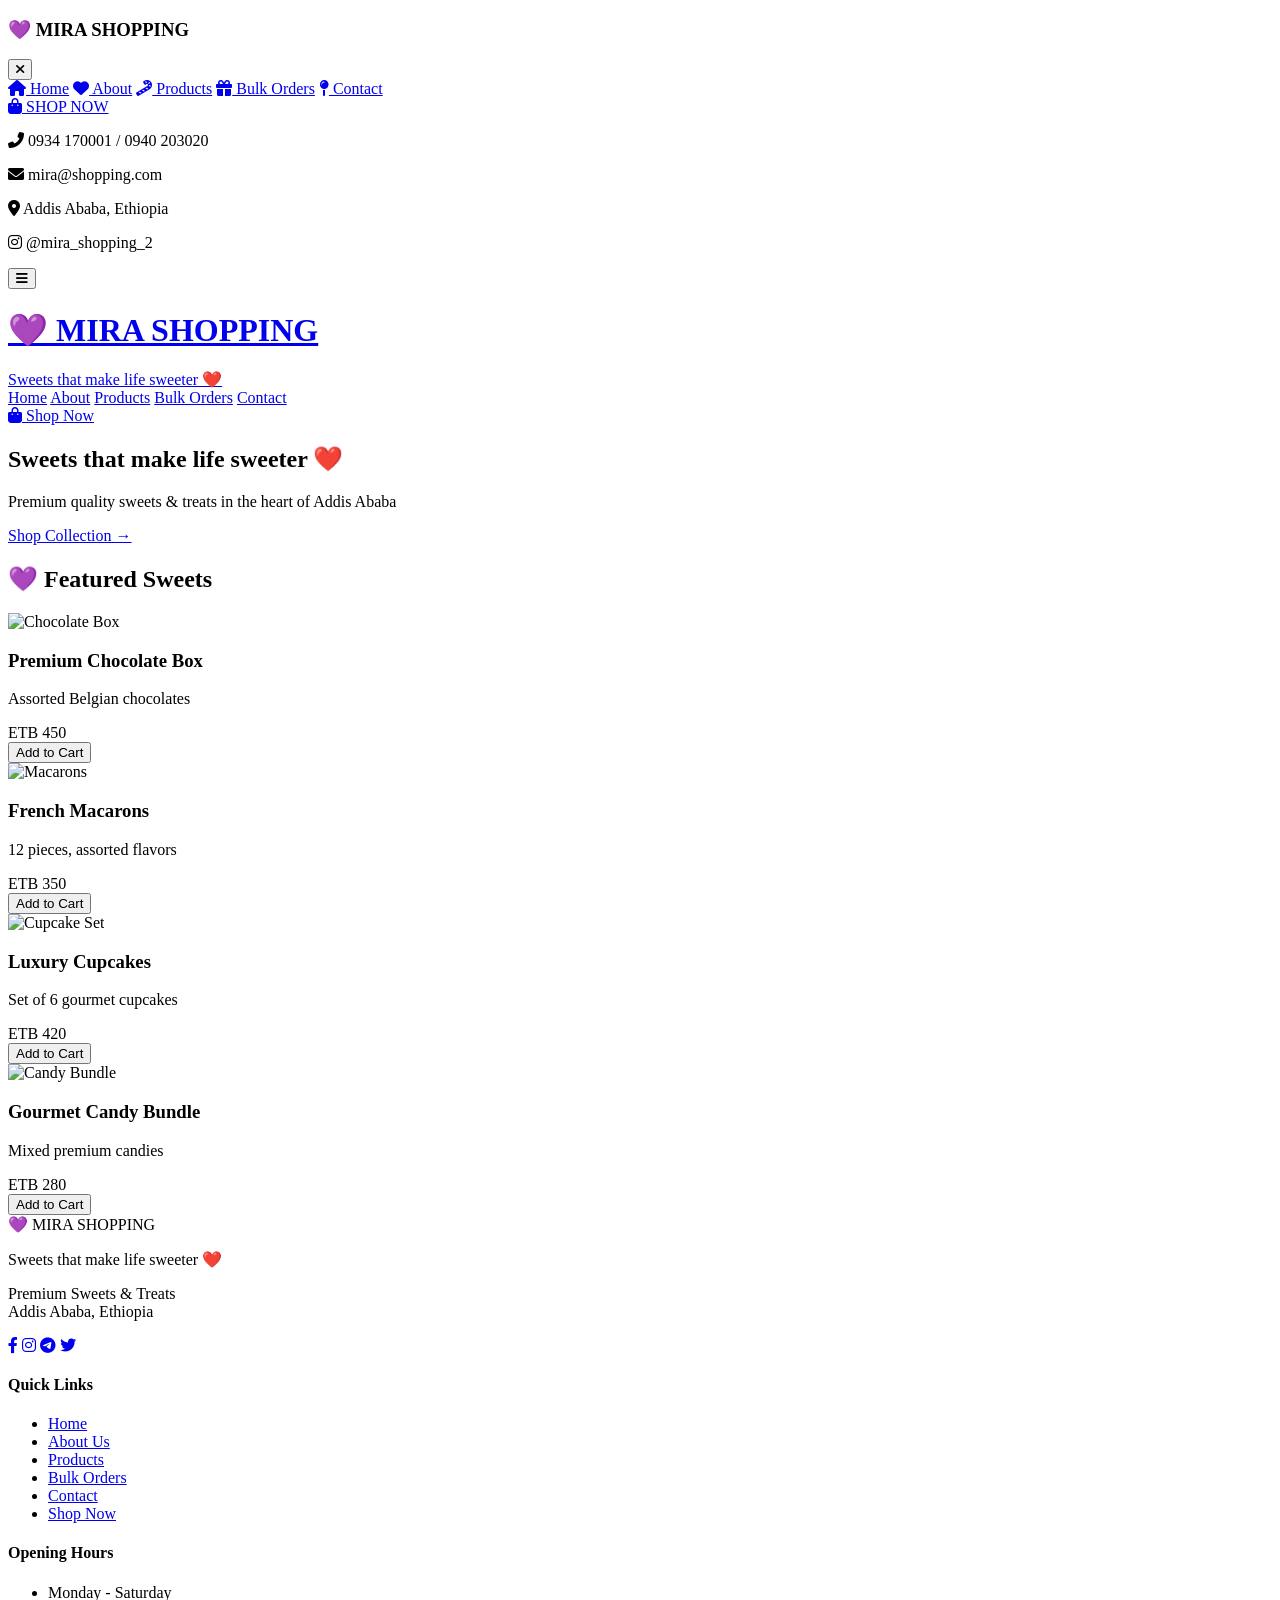
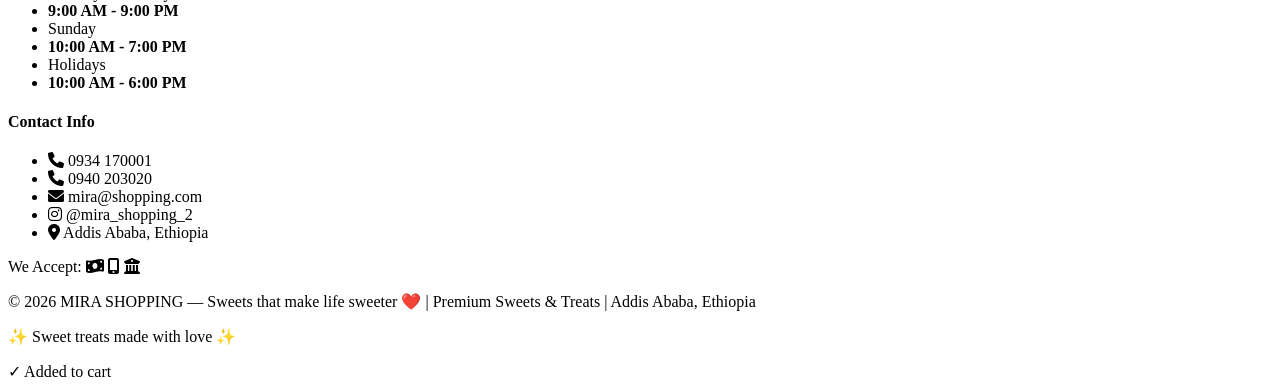
==== index.html @ 2a2ebc88 "Create index.html" ====
<!DOCTYPE html>
<html lang="en">
<head>
    <meta charset="UTF-8">
    <meta name="viewport" content="width=device-width, initial-scale=1.0, viewport-fit=cover">
    <meta name="description" content="MIRA SHOPPING - Sweets that make life sweeter. Premium sweets & shopping in Addis Ababa, Ethiopia">
    <meta name="theme-color" content="#0A0A0A">
    <title>MIRA SHOPPING | Sweets that make life sweeter</title>
    <link href="https://fonts.googleapis.com/css2?family=Inter:wght@300;400;500;600;700&family=Playfair+Display:wght@400;500;600;700&display=swap" rel="stylesheet">
    <link rel="stylesheet" href="https://cdnjs.cloudflare.com/ajax/libs/font-awesome/6.0.0-beta3/css/all.min.css">
    <link rel="stylesheet" href="css/style.css">
</head>
<body>

<div class="mobile-sidebar" id="mobileSidebar">
    <div class="sidebar-header">
        <h3>💜 MIRA SHOPPING</h3>
        <button class="close-sidebar" id="closeSidebarBtn"><i class="fas fa-times"></i></button>
    </div>
    <div class="sidebar-nav">
        <a href="index.html" class="active"><i class="fas fa-home"></i> Home</a>
        <a href="about.html"><i class="fas fa-heart"></i> About</a>
        <a href="menu.html"><i class="fas fa-candy-cane"></i> Products</a>
        <a href="catering.html"><i class="fas fa-gift"></i> Bulk Orders</a>
        <a href="contact.html"><i class="fas fa-map-pin"></i> Contact</a>
    </div>
    <a href="order.html" class="sidebar-order-btn"><i class="fas fa-shopping-bag"></i> SHOP NOW</a>
    <div class="sidebar-footer">
        <p><i class="fas fa-phone-alt"></i> 0934 170001 / 0940 203020</p>
        <p><i class="fas fa-envelope"></i> mira@shopping.com</p>
        <p><i class="fas fa-location-dot"></i> Addis Ababa, Ethiopia</p>
        <p><i class="fab fa-instagram"></i> @mira_shopping_2</p>
    </div>
</div>
<div class="sidebar-overlay" id="sidebarOverlay"></div>

<header class="main-header">
    <div class="container">
        <button class="mobile-menu-btn" id="mobileMenuBtn"><i class="fas fa-bars"></i></button>
        <div class="logo">
            <a href="index.html">
                <h1>💜 MIRA SHOPPING</h1>
                <span>Sweets that make life sweeter ❤️</span>
            </a>
        </div>
        <nav class="desktop-nav">
            <a href="index.html" class="active">Home</a>
            <a href="about.html">About</a>
            <a href="menu.html">Products</a>
            <a href="catering.html">Bulk Orders</a>
            <a href="contact.html">Contact</a>
        </nav>
        <a href="order.html" class="btn-order"><i class="fas fa-shopping-bag"></i> Shop Now</a>
    </div>
</header>

<main>
    <section class="hero">
        <div class="hero-bg" style="background-image: url('https://images.unsplash.com/photo-1551024506-0bccd828d307?w=1920&h=800&fit=crop');"></div>
        <div class="hero-overlay-dark"></div>
        <div class="container hero-content">
            <h1>Sweets that make <span class="highlight">life sweeter</span> <span class="heart">❤️</span></h1>
            <p>Premium quality sweets & treats in the heart of Addis Ababa</p>
            <a href="menu.html" class="hero-btn">Shop Collection →</a>
        </div>
    </section>

    <section class="container">
        <h2 class="section-title">💜 Featured Sweets</h2>
        <div class="cards-grid">
            <div class="product-card">
                <img src="https://images.unsplash.com/photo-1587314156026-5df6b3fa0a5b?w=400&h=300&fit=crop" class="card-image" alt="Chocolate Box">
                <div class="card-content">
                    <h3>Premium Chocolate Box</h3>
                    <p>Assorted Belgian chocolates</p>
                    <div class="price">ETB 450</div>
                    <button class="add-to-cart" data-item="Premium Chocolate Box - 450 ETB">Add to Cart</button>
                </div>
            </div>
            <div class="product-card">
                <img src="https://images.unsplash.com/photo-1551024506-0bccd828d307?w=400&h=300&fit=crop" class="card-image" alt="Macarons">
                <div class="card-content">
                    <h3>French Macarons</h3>
                    <p>12 pieces, assorted flavors</p>
                    <div class="price">ETB 350</div>
                    <button class="add-to-cart" data-item="French Macarons - 350 ETB">Add to Cart</button>
                </div>
            </div>
            <div class="product-card">
                <img src="https://images.unsplash.com/photo-1578985545062-69928b1d9582?w=400&h=300&fit=crop" class="card-image" alt="Cupcake Set">
                <div class="card-content">
                    <h3>Luxury Cupcakes</h3>
                    <p>Set of 6 gourmet cupcakes</p>
                    <div class="price">ETB 420</div>
                    <button class="add-to-cart" data-item="Luxury Cupcakes - 420 ETB">Add to Cart</button>
                </div>
            </div>
            <div class="product-card">
                <img src="https://images.unsplash.com/photo-1587314156026-5df6b3fa0a5b?w=400&h=300&fit=crop" class="card-image" alt="Candy Bundle">
                <div class="card-content">
                    <h3>Gourmet Candy Bundle</h3>
                    <p>Mixed premium candies</p>
                    <div class="price">ETB 280</div>
                    <button class="add-to-cart" data-item="Gourmet Candy Bundle - 280 ETB">Add to Cart</button>
                </div>
            </div>
        </div>
    </section>
</main>

<footer class="main-footer">
    <div class="container">
        <div class="footer-grid">
            <div class="footer-col">
                <div class="footer-logo">💜 MIRA SHOPPING</div>
                <p class="tagline">Sweets that make life sweeter ❤️</p>
                <p>Premium Sweets & Treats<br>Addis Ababa, Ethiopia</p>
                <div class="social-links">
                    <a href="#"><i class="fab fa-facebook-f"></i></a>
                    <a href="#"><i class="fab fa-instagram"></i></a>
                    <a href="#"><i class="fab fa-telegram-plane"></i></a>
                    <a href="#"><i class="fab fa-twitter"></i></a>
                </div>
            </div>
            <div class="footer-col">
                <h4>Quick Links</h4>
                <ul>
                    <li><a href="index.html">Home</a></li>
                    <li><a href="about.html">About Us</a></li>
                    <li><a href="menu.html">Products</a></li>
                    <li><a href="catering.html">Bulk Orders</a></li>
                    <li><a href="contact.html">Contact</a></li>
                    <li><a href="order.html">Shop Now</a></li>
                </ul>
            </div>
            <div class="footer-col">
                <h4>Opening Hours</h4>
                <ul class="hours">
                    <li>Monday - Saturday</li>
                    <li><strong>9:00 AM - 9:00 PM</strong></li>
                    <li>Sunday</li>
                    <li><strong>10:00 AM - 7:00 PM</strong></li>
                    <li>Holidays</li>
                    <li><strong>10:00 AM - 6:00 PM</strong></li>
                </ul>
            </div>
            <div class="footer-col">
                <h4>Contact Info</h4>
                <ul class="contact-info">
                    <li><i class="fas fa-phone"></i> 0934 170001</li>
                    <li><i class="fas fa-phone"></i> 0940 203020</li>
                    <li><i class="fas fa-envelope"></i> mira@shopping.com</li>
                    <li><i class="fab fa-instagram"></i> @mira_shopping_2</li>
                    <li><i class="fas fa-map-marker-alt"></i> Addis Ababa, Ethiopia</li>
                </ul>
                <div class="payment-badge">
                    <span>We Accept:</span>
                    <i class="fas fa-money-bill-wave"></i>
                    <i class="fas fa-mobile-alt"></i>
                    <i class="fas fa-university"></i>
                </div>
            </div>
        </div>
        <div class="footer-bottom">
            <p>&copy; 2026 MIRA SHOPPING — Sweets that make life sweeter ❤️ | Premium Sweets & Treats | Addis Ababa, Ethiopia</p>
            <p class="footer-heart">✨ Sweet treats made with love ✨</p>
        </div>
    </div>
</footer>

<div id="toastMsg" class="toast-msg">✓ Added to cart</div>
<script src="js/main.js"></script>
</body>
</html>
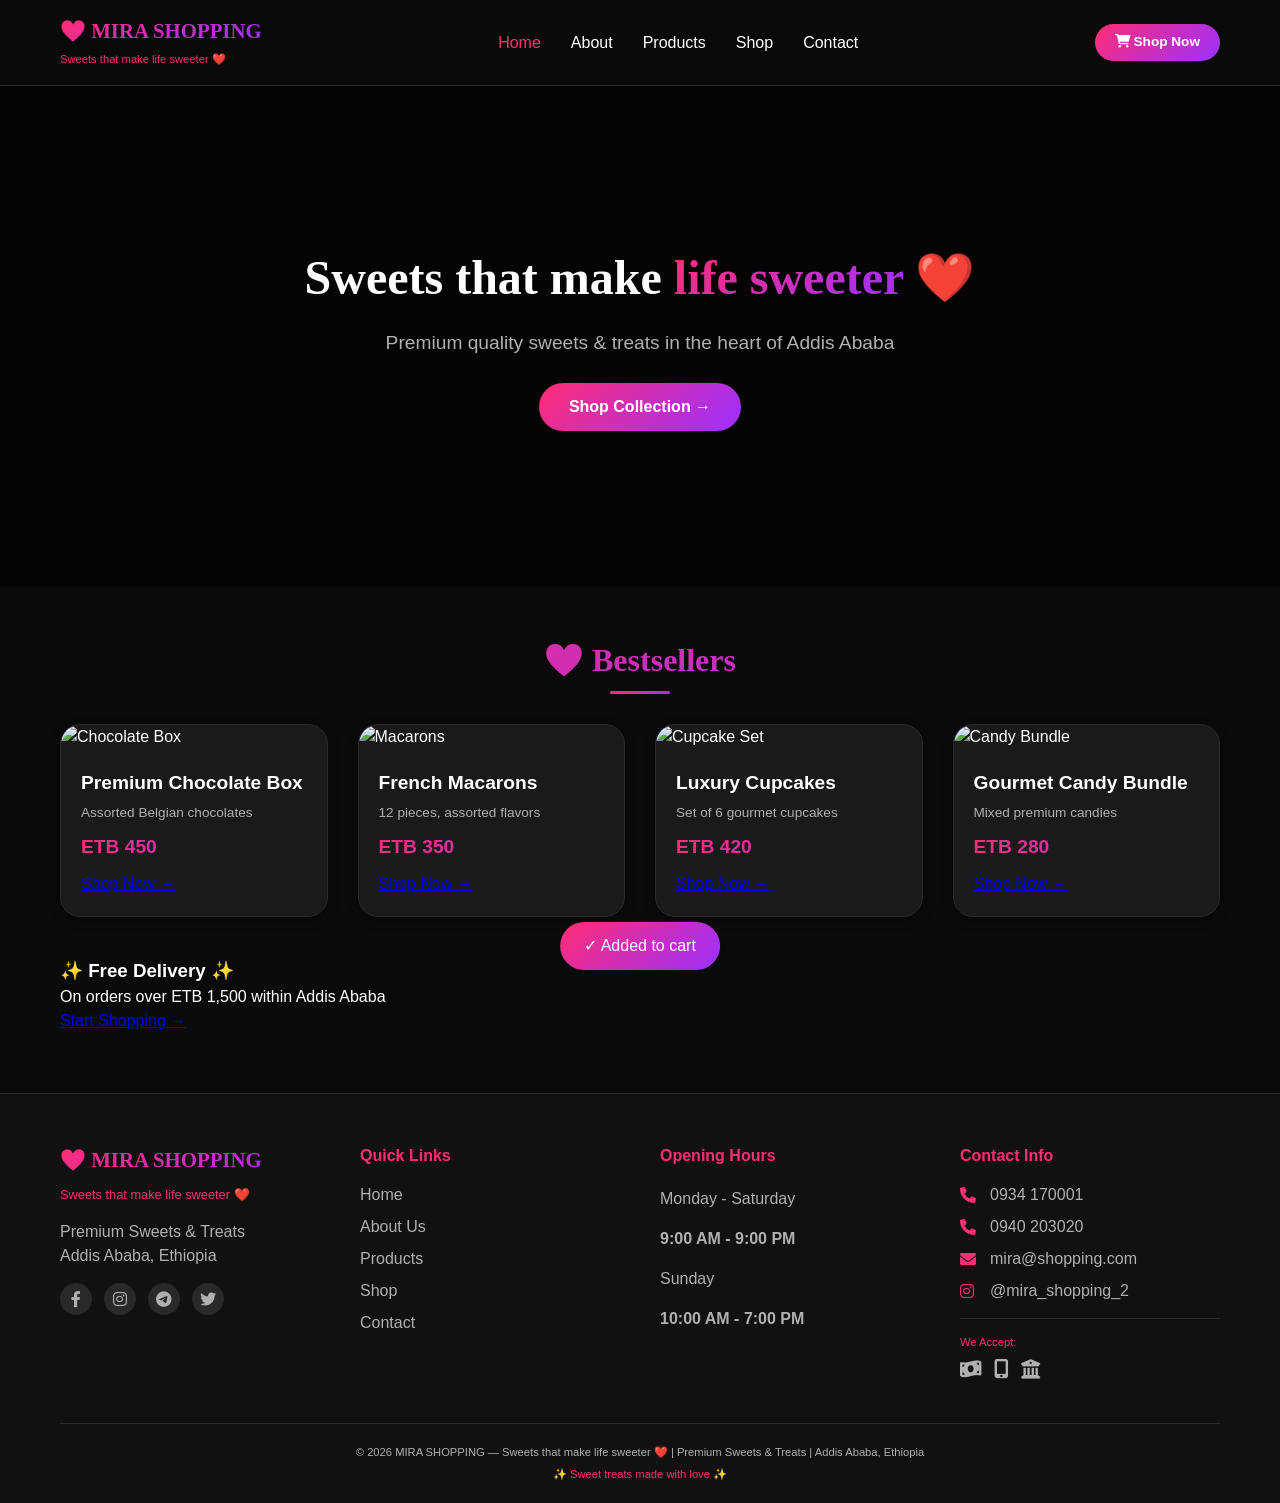
==== commit 68493254: "Update index.html" ====
--- a/index.html
+++ b/index.html
@@ -3,7 +3,7 @@
 <head>
     <meta charset="UTF-8">
     <meta name="viewport" content="width=device-width, initial-scale=1.0, viewport-fit=cover">
-    <meta name="description" content="MIRA SHOPPING - Sweets that make life sweeter. Premium sweets & shopping in Addis Ababa, Ethiopia">
+    <meta name="description" content="MIRA SHOPPING - Sweets that make life sweeter. Premium sweets & treats in Addis Ababa, Ethiopia">
     <meta name="theme-color" content="#0A0A0A">
     <title>MIRA SHOPPING | Sweets that make life sweeter</title>
     <link href="https://fonts.googleapis.com/css2?family=Inter:wght@300;400;500;600;700&family=Playfair+Display:wght@400;500;600;700&display=swap" rel="stylesheet">
@@ -12,6 +12,7 @@
 </head>
 <body>
 
+<!-- Mobile Sidebar -->
 <div class="mobile-sidebar" id="mobileSidebar">
     <div class="sidebar-header">
         <h3>💜 MIRA SHOPPING</h3>
@@ -20,11 +21,11 @@
     <div class="sidebar-nav">
         <a href="index.html" class="active"><i class="fas fa-home"></i> Home</a>
         <a href="about.html"><i class="fas fa-heart"></i> About</a>
-        <a href="menu.html"><i class="fas fa-candy-cane"></i> Products</a>
-        <a href="catering.html"><i class="fas fa-gift"></i> Bulk Orders</a>
+        <a href="products.html"><i class="fas fa-candy-cane"></i> Products</a>
+        <a href="shop.html"><i class="fas fa-shopping-bag"></i> Shop</a>
         <a href="contact.html"><i class="fas fa-map-pin"></i> Contact</a>
     </div>
-    <a href="order.html" class="sidebar-order-btn"><i class="fas fa-shopping-bag"></i> SHOP NOW</a>
+    <a href="shop.html" class="sidebar-order-btn"><i class="fas fa-shopping-cart"></i> SHOP NOW</a>
     <div class="sidebar-footer">
         <p><i class="fas fa-phone-alt"></i> 0934 170001 / 0940 203020</p>
         <p><i class="fas fa-envelope"></i> mira@shopping.com</p>
@@ -34,6 +35,7 @@
 </div>
 <div class="sidebar-overlay" id="sidebarOverlay"></div>
 
+<!-- Header -->
 <header class="main-header">
     <div class="container">
         <button class="mobile-menu-btn" id="mobileMenuBtn"><i class="fas fa-bars"></i></button>
@@ -46,27 +48,29 @@
         <nav class="desktop-nav">
             <a href="index.html" class="active">Home</a>
             <a href="about.html">About</a>
-            <a href="menu.html">Products</a>
-            <a href="catering.html">Bulk Orders</a>
+            <a href="products.html">Products</a>
+            <a href="shop.html">Shop</a>
             <a href="contact.html">Contact</a>
         </nav>
-        <a href="order.html" class="btn-order"><i class="fas fa-shopping-bag"></i> Shop Now</a>
+        <a href="shop.html" class="btn-order"><i class="fas fa-shopping-cart"></i> Shop Now</a>
     </div>
 </header>
 
 <main>
+    <!-- Hero Section -->
     <section class="hero">
         <div class="hero-bg" style="background-image: url('https://images.unsplash.com/photo-1551024506-0bccd828d307?w=1920&h=800&fit=crop');"></div>
         <div class="hero-overlay-dark"></div>
         <div class="container hero-content">
             <h1>Sweets that make <span class="highlight">life sweeter</span> <span class="heart">❤️</span></h1>
             <p>Premium quality sweets & treats in the heart of Addis Ababa</p>
-            <a href="menu.html" class="hero-btn">Shop Collection →</a>
+            <a href="products.html" class="hero-btn">Shop Collection →</a>
         </div>
     </section>
 
+    <!-- Featured Products -->
     <section class="container">
-        <h2 class="section-title">💜 Featured Sweets</h2>
+        <h2 class="section-title">💜 Bestsellers</h2>
         <div class="cards-grid">
             <div class="product-card">
                 <img src="https://images.unsplash.com/photo-1587314156026-5df6b3fa0a5b?w=400&h=300&fit=crop" class="card-image" alt="Chocolate Box">
@@ -74,7 +78,7 @@
                     <h3>Premium Chocolate Box</h3>
                     <p>Assorted Belgian chocolates</p>
                     <div class="price">ETB 450</div>
-                    <button class="add-to-cart" data-item="Premium Chocolate Box - 450 ETB">Add to Cart</button>
+                    <a href="shop.html" class="shop-now-btn">Shop Now →</a>
                 </div>
             </div>
             <div class="product-card">
@@ -83,7 +87,7 @@
                     <h3>French Macarons</h3>
                     <p>12 pieces, assorted flavors</p>
                     <div class="price">ETB 350</div>
-                    <button class="add-to-cart" data-item="French Macarons - 350 ETB">Add to Cart</button>
+                    <a href="shop.html" class="shop-now-btn">Shop Now →</a>
                 </div>
             </div>
             <div class="product-card">
@@ -92,22 +96,34 @@
                     <h3>Luxury Cupcakes</h3>
                     <p>Set of 6 gourmet cupcakes</p>
                     <div class="price">ETB 420</div>
-                    <button class="add-to-cart" data-item="Luxury Cupcakes - 420 ETB">Add to Cart</button>
+                    <a href="shop.html" class="shop-now-btn">Shop Now →</a>
                 </div>
             </div>
             <div class="product-card">
-                <img src="https://images.unsplash.com/photo-1587314156026-5df6b3fa0a5b?w=400&h=300&fit=crop" class="card-image" alt="Candy Bundle">
+                <img src="https://images.unsplash.com/photo-1581798459219-318e76aecc7b?w=400&h=300&fit=crop" class="card-image" alt="Candy Bundle">
                 <div class="card-content">
                     <h3>Gourmet Candy Bundle</h3>
                     <p>Mixed premium candies</p>
                     <div class="price">ETB 280</div>
-                    <button class="add-to-cart" data-item="Gourmet Candy Bundle - 280 ETB">Add to Cart</button>
+                    <a href="shop.html" class="shop-now-btn">Shop Now →</a>
                 </div>
+            </div>
+        </div>
+    </section>
+
+    <!-- Promo Banner -->
+    <section class="promo-banner">
+        <div class="container">
+            <div class="promo-content">
+                <h3>✨ Free Delivery ✨</h3>
+                <p>On orders over ETB 1,500 within Addis Ababa</p>
+                <a href="shop.html" class="promo-btn">Start Shopping →</a>
             </div>
         </div>
     </section>
 </main>
 
+<!-- Footer -->
 <footer class="main-footer">
     <div class="container">
         <div class="footer-grid">
@@ -127,10 +143,9 @@
                 <ul>
                     <li><a href="index.html">Home</a></li>
                     <li><a href="about.html">About Us</a></li>
-                    <li><a href="menu.html">Products</a></li>
-                    <li><a href="catering.html">Bulk Orders</a></li>
+                    <li><a href="products.html">Products</a></li>
+                    <li><a href="shop.html">Shop</a></li>
                     <li><a href="contact.html">Contact</a></li>
-                    <li><a href="order.html">Shop Now</a></li>
                 </ul>
             </div>
             <div class="footer-col">
@@ -140,8 +155,6 @@
                     <li><strong>9:00 AM - 9:00 PM</strong></li>
                     <li>Sunday</li>
                     <li><strong>10:00 AM - 7:00 PM</strong></li>
-                    <li>Holidays</li>
-                    <li><strong>10:00 AM - 6:00 PM</strong></li>
                 </ul>
             </div>
             <div class="footer-col">
@@ -151,7 +164,6 @@
                     <li><i class="fas fa-phone"></i> 0940 203020</li>
                     <li><i class="fas fa-envelope"></i> mira@shopping.com</li>
                     <li><i class="fab fa-instagram"></i> @mira_shopping_2</li>
-                    <li><i class="fas fa-map-marker-alt"></i> Addis Ababa, Ethiopia</li>
                 </ul>
                 <div class="payment-badge">
                     <span>We Accept:</span>
--- a/css/style.css
+++ b/css/style.css
@@ -0,0 +1,1080 @@
+/* ============================================
+   MIRA SHOPPING - SWEETS THAT MAKE LIFE SWEETER
+   Black Background | Pink & Purple Mix Theme
+   ============================================ */
+
+:root {
+    --bg-black: #0A0A0A;
+    --bg-dark: #111111;
+    --bg-card: #1A1A1A;
+    --pink-primary: #FF2D75;
+    --pink-light: #FF6B9D;
+    --purple-primary: #9B30FF;
+    --purple-light: #C154FF;
+    --gradient-pink-purple: linear-gradient(135deg, #FF2D75, #9B30FF);
+    --gradient-purple-pink: linear-gradient(135deg, #9B30FF, #FF2D75);
+    --white: #FFFFFF;
+    --text-muted: #B0B0B0;
+    --border-color: #2A2A2A;
+    --shadow: 0 4px 12px rgba(0,0,0,0.3);
+    --shadow-hover: 0 8px 25px rgba(155,48,255,0.2);
+    --transition: all 0.3s ease;
+}
+
+* {
+    margin: 0;
+    padding: 0;
+    box-sizing: border-box;
+}
+
+body {
+    font-family: 'Inter', sans-serif;
+    background: var(--bg-black);
+    color: var(--white);
+    line-height: 1.5;
+}
+
+.container {
+    max-width: 1200px;
+    margin: 0 auto;
+    padding: 0 20px;
+}
+
+/* ========== HEADER ========== */
+.main-header {
+    background: rgba(10, 10, 10, 0.95);
+    backdrop-filter: blur(10px);
+    position: sticky;
+    top: 0;
+    z-index: 100;
+    border-bottom: 1px solid var(--border-color);
+}
+
+.main-header .container {
+    display: flex;
+    justify-content: space-between;
+    align-items: center;
+    padding: 15px 20px;
+}
+
+.logo a {
+    text-decoration: none;
+}
+
+.logo h1 {
+    font-size: 1.3rem;
+    background: var(--gradient-pink-purple);
+    -webkit-background-clip: text;
+    background-clip: text;
+    color: transparent;
+    font-family: 'Playfair Display', serif;
+}
+
+.logo span {
+    font-size: 0.7rem;
+    color: var(--pink-primary);
+}
+
+.desktop-nav {
+    display: flex;
+    gap: 30px;
+}
+
+.desktop-nav a {
+    text-decoration: none;
+    color: var(--white);
+    font-weight: 500;
+    transition: var(--transition);
+}
+
+.desktop-nav a:hover,
+.desktop-nav a.active {
+    color: var(--pink-primary);
+}
+
+.btn-order {
+    background: var(--gradient-pink-purple);
+    color: white;
+    padding: 8px 20px;
+    border-radius: 40px;
+    text-decoration: none;
+    font-weight: 600;
+    font-size: 0.85rem;
+    transition: var(--transition);
+}
+
+.btn-order:hover {
+    transform: scale(0.96);
+    opacity: 0.9;
+}
+
+/* ========== MOBILE SIDEBAR ========== */
+.mobile-menu-btn {
+    display: none;
+    background: none;
+    border: none;
+    font-size: 1.5rem;
+    color: var(--pink-primary);
+    cursor: pointer;
+}
+
+.sidebar-overlay {
+    position: fixed;
+    top: 0;
+    left: 0;
+    width: 100%;
+    height: 100%;
+    background: rgba(0,0,0,0.7);
+    z-index: 998;
+    opacity: 0;
+    visibility: hidden;
+    transition: 0.3s;
+}
+
+.sidebar-overlay.active {
+    opacity: 1;
+    visibility: visible;
+}
+
+.mobile-sidebar {
+    position: fixed;
+    top: 0;
+    left: 0;
+    width: 280px;
+    height: 100%;
+    background: var(--bg-dark);
+    z-index: 999;
+    transform: translateX(-100%);
+    transition: transform 0.3s ease;
+    border-right: 1px solid var(--border-color);
+    display: flex;
+    flex-direction: column;
+}
+
+.mobile-sidebar.open {
+    transform: translateX(0);
+}
+
+.sidebar-header {
+    padding: 24px 20px;
+    border-bottom: 1px solid var(--border-color);
+    display: flex;
+    justify-content: space-between;
+    align-items: center;
+}
+
+.sidebar-header h3 {
+    background: var(--gradient-pink-purple);
+    -webkit-background-clip: text;
+    background-clip: text;
+    color: transparent;
+    font-family: 'Playfair Display', serif;
+}
+
+.close-sidebar {
+    background: none;
+    border: none;
+    font-size: 1.2rem;
+    cursor: pointer;
+    color: var(--white);
+}
+
+.sidebar-nav {
+    flex: 1;
+    padding: 20px;
+    display: flex;
+    flex-direction: column;
+    gap: 10px;
+}
+
+.sidebar-nav a {
+    text-decoration: none;
+    color: var(--white);
+    padding: 12px;
+    display: flex;
+    align-items: center;
+    gap: 12px;
+    border-radius: 12px;
+    transition: var(--transition);
+}
+
+.sidebar-nav a i {
+    width: 24px;
+    color: var(--pink-primary);
+}
+
+.sidebar-nav a:hover,
+.sidebar-nav a.active {
+    background: rgba(255, 45, 117, 0.1);
+    color: var(--pink-primary);
+}
+
+.sidebar-order-btn {
+    margin: 20px;
+    background: var(--gradient-pink-purple);
+    color: white;
+    text-decoration: none;
+    padding: 14px;
+    text-align: center;
+    border-radius: 40px;
+    font-weight: 600;
+}
+
+.sidebar-footer {
+    padding: 20px;
+    border-top: 1px solid var(--border-color);
+    font-size: 0.7rem;
+    color: var(--text-muted);
+    line-height: 1.8;
+}
+
+.sidebar-footer i {
+    width: 24px;
+    color: var(--pink-primary);
+}
+
+/* ========== HERO SECTION ========== */
+.hero {
+    position: relative;
+    min-height: 500px;
+    display: flex;
+    align-items: center;
+    justify-content: center;
+    text-align: center;
+    overflow: hidden;
+}
+
+.hero-bg {
+    position: absolute;
+    top: 0;
+    left: 0;
+    width: 100%;
+    height: 100%;
+    background-size: cover;
+    background-position: center;
+    background-repeat: no-repeat;
+    z-index: 0;
+}
+
+.hero-overlay-dark {
+    position: absolute;
+    top: 0;
+    left: 0;
+    width: 100%;
+    height: 100%;
+    background: rgba(0, 0, 0, 0.6);
+    z-index: 1;
+}
+
+.hero-content {
+    position: relative;
+    z-index: 2;
+    color: white;
+}
+
+.hero-content h1 {
+    font-size: 3rem;
+    margin-bottom: 15px;
+    font-family: 'Playfair Display', serif;
+}
+
+.hero-content h1 .highlight {
+    background: var(--gradient-pink-purple);
+    -webkit-background-clip: text;
+    background-clip: text;
+    color: transparent;
+}
+
+.hero-content h1 .heart {
+    color: var(--pink-primary);
+}
+
+.hero-content p {
+    font-size: 1.2rem;
+    margin-bottom: 25px;
+    color: var(--text-muted);
+}
+
+.hero-btn {
+    background: var(--gradient-pink-purple);
+    color: white;
+    padding: 12px 30px;
+    border-radius: 40px;
+    text-decoration: none;
+    font-weight: 600;
+    display: inline-block;
+    transition: var(--transition);
+}
+
+.hero-btn:hover {
+    transform: translateY(-2px);
+    opacity: 0.9;
+}
+
+/* ========== SECTION TITLE ========== */
+.section-title {
+    text-align: center;
+    font-size: 2rem;
+    margin: 50px 0 30px;
+    font-family: 'Playfair Display', serif;
+    background: var(--gradient-pink-purple);
+    -webkit-background-clip: text;
+    background-clip: text;
+    color: transparent;
+    position: relative;
+}
+
+.section-title::after {
+    content: '';
+    position: absolute;
+    bottom: -10px;
+    left: 50%;
+    transform: translateX(-50%);
+    width: 60px;
+    height: 3px;
+    background: var(--gradient-pink-purple);
+    border-radius: 3px;
+}
+
+/* ========== PRODUCT CARDS ========== */
+.cards-grid {
+    display: grid;
+    grid-template-columns: repeat(auto-fill, minmax(260px, 1fr));
+    gap: 30px;
+    margin: 40px 0;
+}
+
+.product-card {
+    background: var(--bg-card);
+    border-radius: 20px;
+    overflow: hidden;
+    transition: var(--transition);
+    box-shadow: var(--shadow);
+    border: 1px solid var(--border-color);
+}
+
+.product-card:hover {
+    transform: translateY(-5px);
+    box-shadow: var(--shadow-hover);
+    border-color: var(--purple-primary);
+}
+
+.card-image {
+    width: 100%;
+    height: 180px;
+    object-fit: cover;
+}
+
+.card-content {
+    padding: 20px;
+}
+
+.card-content h3 {
+    font-size: 1.2rem;
+    margin-bottom: 5px;
+    color: var(--white);
+}
+
+.card-content p {
+    color: var(--text-muted);
+    font-size: 0.85rem;
+}
+
+.price {
+    background: var(--gradient-pink-purple);
+    -webkit-background-clip: text;
+    background-clip: text;
+    color: transparent;
+    font-weight: 700;
+    font-size: 1.2rem;
+    margin: 10px 0;
+}
+
+.add-to-cart,
+.bulk-inquiry {
+    background: var(--gradient-pink-purple);
+    color: white;
+    border: none;
+    padding: 10px;
+    width: 100%;
+    border-radius: 40px;
+    font-weight: 600;
+    cursor: pointer;
+    transition: var(--transition);
+}
+
+.add-to-cart:hover,
+.bulk-inquiry:hover {
+    transform: translateY(-2px);
+    opacity: 0.9;
+}
+
+/* ========== ABOUT PAGE ========== */
+.about-section {
+    padding: 60px 0;
+}
+
+.about-grid {
+    display: grid;
+    grid-template-columns: 1fr 1fr;
+    gap: 50px;
+    align-items: start;
+}
+
+.about-text h2 {
+    font-size: 2rem;
+    background: var(--gradient-pink-purple);
+    -webkit-background-clip: text;
+    background-clip: text;
+    color: transparent;
+    margin-bottom: 20px;
+}
+
+.about-text p {
+    margin-bottom: 20px;
+    color: var(--text-muted);
+    line-height: 1.6;
+}
+
+.stats {
+    display: flex;
+    gap: 30px;
+    margin-top: 30px;
+}
+
+.stat {
+    text-align: center;
+}
+
+.stat .number {
+    font-size: 2rem;
+    font-weight: 700;
+    background: var(--gradient-pink-purple);
+    -webkit-background-clip: text;
+    background-clip: text;
+    color: transparent;
+    display: block;
+}
+
+.about-values h3 {
+    font-size: 1.5rem;
+    margin-bottom: 20px;
+    color: var(--pink-primary);
+}
+
+.about-values ul {
+    list-style: none;
+}
+
+.about-values li {
+    padding: 10px 0;
+    display: flex;
+    align-items: center;
+    gap: 10px;
+    color: var(--text-muted);
+}
+
+.about-values li i {
+    color: var(--purple-primary);
+    width: 24px;
+}
+
+.quote-section {
+    padding: 40px 0;
+}
+
+.quote-card {
+    background: var(--bg-card);
+    padding: 40px;
+    border-radius: 24px;
+    text-align: center;
+    box-shadow: var(--shadow);
+    border: 1px solid var(--border-color);
+}
+
+.quote-card i {
+    font-size: 2rem;
+    background: var(--gradient-pink-purple);
+    -webkit-background-clip: text;
+    background-clip: text;
+    color: transparent;
+    margin-bottom: 15px;
+    display: block;
+}
+
+.quote-card p {
+    font-size: 1.2rem;
+    font-style: italic;
+    margin-bottom: 15px;
+    color: var(--white);
+}
+
+.quote-card span {
+    color: var(--text-muted);
+}
+
+/* ========== MENU PAGE ========== */
+.category-filters {
+    display: flex;
+    justify-content: center;
+    gap: 15px;
+    margin: 30px 0;
+    flex-wrap: wrap;
+}
+
+.filter-btn {
+    background: var(--bg-card);
+    border: 1px solid var(--border-color);
+    color: var(--white);
+    padding: 8px 20px;
+    border-radius: 40px;
+    cursor: pointer;
+    transition: var(--transition);
+    font-weight: 500;
+}
+
+.filter-btn.active,
+.filter-btn:hover {
+    background: var(--gradient-pink-purple);
+    color: white;
+    border-color: transparent;
+}
+
+/* ========== BULK ORDERS PAGE ========== */
+.catering-form {
+    background: var(--bg-card);
+    padding: 30px;
+    border-radius: 24px;
+    margin: 40px 0;
+    box-shadow: var(--shadow);
+    border: 1px solid var(--border-color);
+}
+
+.catering-form h3 {
+    text-align: center;
+    margin-bottom: 10px;
+    background: var(--gradient-pink-purple);
+    -webkit-background-clip: text;
+    background-clip: text;
+    color: transparent;
+}
+
+.catering-form p {
+    text-align: center;
+    margin-bottom: 20px;
+    color: var(--text-muted);
+}
+
+/* ========== ORDER PAGE ========== */
+.order-section {
+    padding: 40px 0;
+}
+
+.order-layout {
+    display: grid;
+    grid-template-columns: 1fr 1fr;
+    gap: 40px;
+    margin-bottom: 50px;
+}
+
+.order-summary {
+    background: var(--bg-card);
+    padding: 25px;
+    border-radius: 20px;
+    border: 1px solid var(--border-color);
+}
+
+.order-summary h3 {
+    margin-bottom: 20px;
+    background: var(--gradient-pink-purple);
+    -webkit-background-clip: text;
+    background-clip: text;
+    color: transparent;
+}
+
+.cart-items {
+    min-height: 150px;
+    max-height: 250px;
+    overflow-y: auto;
+    margin-bottom: 20px;
+}
+
+.empty-cart {
+    text-align: center;
+    padding: 40px;
+    color: var(--text-muted);
+}
+
+.cart-item {
+    display: flex;
+    justify-content: space-between;
+    align-items: center;
+    padding: 12px 0;
+    border-bottom: 1px solid var(--border-color);
+    flex-wrap: wrap;
+    gap: 10px;
+    color: var(--white);
+}
+
+.cart-controls {
+    display: flex;
+    gap: 8px;
+    align-items: center;
+}
+
+.qty-btn {
+    width: 28px;
+    height: 28px;
+    background: var(--bg-black);
+    border: 1px solid var(--border-color);
+    border-radius: 50%;
+    cursor: pointer;
+    color: var(--white);
+}
+
+.remove-btn {
+    background: none;
+    border: none;
+    cursor: pointer;
+    color: #ff6b6b;
+}
+
+.cart-total {
+    text-align: right;
+    padding-top: 15px;
+    border-top: 2px solid var(--border-color);
+    font-size: 1.2rem;
+    color: var(--white);
+}
+
+.delivery-note {
+    margin-top: 15px;
+    text-align: center;
+    font-size: 0.8rem;
+}
+
+.order-form {
+    background: var(--bg-card);
+    padding: 25px;
+    border-radius: 20px;
+    border: 1px solid var(--border-color);
+}
+
+.order-form h3 {
+    margin-bottom: 20px;
+    background: var(--gradient-pink-purple);
+    -webkit-background-clip: text;
+    background-clip: text;
+    color: transparent;
+}
+
+.order-form input,
+.order-form select,
+.order-form textarea {
+    width: 100%;
+    padding: 12px;
+    margin-bottom: 15px;
+    border: 1px solid var(--border-color);
+    border-radius: 12px;
+    background: var(--bg-black);
+    color: var(--white);
+    font-family: 'Inter', sans-serif;
+}
+
+.order-form input:focus,
+.order-form select:focus,
+.order-form textarea:focus {
+    outline: none;
+    border-color: var(--purple-primary);
+}
+
+.form-row-small {
+    display: grid;
+    grid-template-columns: 1fr 1fr;
+    gap: 15px;
+}
+
+.menu-title {
+    font-size: 1.5rem;
+    margin: 30px 0 20px;
+    background: var(--gradient-pink-purple);
+    -webkit-background-clip: text;
+    background-clip: text;
+    color: transparent;
+}
+
+.items-grid {
+    display: grid;
+    grid-template-columns: repeat(auto-fill, minmax(250px, 1fr));
+    gap: 12px;
+}
+
+.order-item {
+    background: var(--bg-card);
+    padding: 12px 20px;
+    border-radius: 12px;
+    display: flex;
+    justify-content: space-between;
+    align-items: center;
+    border: 1px solid var(--border-color);
+    color: var(--white);
+}
+
+.order-item span:first-child {
+    font-weight: 500;
+}
+
+.add-item {
+    background: var(--gradient-pink-purple);
+    color: white;
+    border: none;
+    padding: 5px 15px;
+    border-radius: 30px;
+    cursor: pointer;
+    width: auto;
+}
+
+/* ========== CONTACT PAGE ========== */
+.contact-section {
+    padding: 60px 0;
+}
+
+.contact-cards {
+    display: grid;
+    grid-template-columns: repeat(4, 1fr);
+    gap: 25px;
+    margin-bottom: 40px;
+}
+
+.contact-card {
+    background: var(--bg-card);
+    padding: 30px 20px;
+    text-align: center;
+    border-radius: 20px;
+    transition: var(--transition);
+    border: 1px solid var(--border-color);
+}
+
+.contact-card:hover {
+    transform: translateY(-5px);
+    box-shadow: var(--shadow-hover);
+    border-color: var(--purple-primary);
+}
+
+.icon-circle {
+    width: 60px;
+    height: 60px;
+    background: var(--gradient-pink-purple);
+    border-radius: 50%;
+    display: flex;
+    align-items: center;
+    justify-content: center;
+    margin: 0 auto 15px;
+}
+
+.icon-circle i {
+    font-size: 24px;
+    color: white;
+}
+
+.contact-card h3 {
+    margin-bottom: 8px;
+    color: var(--white);
+}
+
+.contact-card p {
+    color: var(--text-muted);
+    font-size: 0.9rem;
+}
+
+.social-icons {
+    display: flex;
+    justify-content: center;
+    gap: 20px;
+    margin: 40px 0;
+}
+
+.social-link {
+    width: 45px;
+    height: 45px;
+    border-radius: 50%;
+    display: flex;
+    align-items: center;
+    justify-content: center;
+    transition: var(--transition);
+    text-decoration: none;
+    color: white;
+}
+
+.social-link.fb { background: #1877F2; }
+.social-link.ig { background: linear-gradient(45deg, #f09433, #d62976); }
+.social-link.tg { background: #0088cc; }
+.social-link.tw { background: #1DA1F2; }
+.social-link.wa { background: #25D366; }
+
+.social-link:hover {
+    transform: translateY(-3px);
+}
+
+#map {
+    height: 300px;
+    width: 100%;
+    border-radius: 20px;
+    margin: 30px 0;
+}
+
+.contact-form {
+    background: var(--bg-card);
+    padding: 40px;
+    border-radius: 24px;
+    box-shadow: var(--shadow);
+    border: 1px solid var(--border-color);
+}
+
+.contact-form h3 {
+    text-align: center;
+    margin-bottom: 25px;
+    background: var(--gradient-pink-purple);
+    -webkit-background-clip: text;
+    background-clip: text;
+    color: transparent;
+}
+
+.form-row {
+    display: grid;
+    grid-template-columns: 1fr 1fr;
+    gap: 20px;
+    margin-bottom: 20px;
+}
+
+input, textarea, select {
+    width: 100%;
+    padding: 12px 15px;
+    border: 1px solid var(--border-color);
+    border-radius: 12px;
+    font-family: 'Inter', sans-serif;
+    background: var(--bg-black);
+    color: var(--white);
+}
+
+input:focus, textarea:focus {
+    outline: none;
+    border-color: var(--purple-primary);
+}
+
+button {
+    background: var(--gradient-pink-purple);
+    color: white;
+    border: none;
+    padding: 12px 25px;
+    border-radius: 40px;
+    font-weight: 600;
+    cursor: pointer;
+    width: 100%;
+    transition: var(--transition);
+}
+
+button:hover {
+    transform: translateY(-2px);
+    opacity: 0.9;
+}
+
+/* ========== FOOTER ========== */
+.main-footer {
+    background: var(--bg-dark);
+    color: var(--text-muted);
+    padding: 50px 0 20px;
+    margin-top: 60px;
+    border-top: 1px solid var(--border-color);
+}
+
+.footer-grid {
+    display: grid;
+    grid-template-columns: repeat(auto-fit, minmax(220px, 1fr));
+    gap: 40px;
+    margin-bottom: 40px;
+}
+
+.footer-logo {
+    font-size: 1.3rem;
+    font-weight: 700;
+    background: var(--gradient-pink-purple);
+    -webkit-background-clip: text;
+    background-clip: text;
+    color: transparent;
+    font-family: 'Playfair Display', serif;
+    margin-bottom: 10px;
+}
+
+.tagline {
+    font-size: 0.8rem;
+    color: var(--pink-primary);
+    margin-bottom: 15px;
+}
+
+.footer-col h4 {
+    color: var(--pink-primary);
+    margin-bottom: 15px;
+    font-size: 1rem;
+}
+
+.footer-col ul {
+    list-style: none;
+}
+
+.footer-col ul li {
+    margin-bottom: 8px;
+}
+
+.footer-col ul li a {
+    color: var(--text-muted);
+    text-decoration: none;
+    transition: var(--transition);
+}
+
+.footer-col ul li a:hover {
+    color: var(--pink-primary);
+    padding-left: 5px;
+}
+
+.social-links {
+    display: flex;
+    gap: 12px;
+    margin-top: 15px;
+}
+
+.social-links a {
+    width: 32px;
+    height: 32px;
+    background: rgba(255,255,255,0.1);
+    border-radius: 50%;
+    display: flex;
+    align-items: center;
+    justify-content: center;
+    transition: var(--transition);
+    color: var(--text-muted);
+    text-decoration: none;
+}
+
+.social-links a:hover {
+    background: var(--gradient-pink-purple);
+    transform: translateY(-3px);
+    color: white;
+}
+
+.contact-info li {
+    display: flex;
+    align-items: center;
+    gap: 10px;
+}
+
+.contact-info li i {
+    width: 20px;
+    color: var(--pink-primary);
+}
+
+.hours li {
+    padding: 4px 0;
+}
+
+.payment-badge {
+    margin-top: 15px;
+    padding-top: 15px;
+    border-top: 1px solid var(--border-color);
+}
+
+.payment-badge span {
+    display: block;
+    margin-bottom: 8px;
+    font-size: 0.7rem;
+    color: var(--pink-primary);
+}
+
+.payment-badge i {
+    font-size: 1.2rem;
+    margin-right: 8px;
+    color: var(--text-muted);
+}
+
+.footer-bottom {
+    text-align: center;
+    padding-top: 20px;
+    border-top: 1px solid var(--border-color);
+    font-size: 0.7rem;
+}
+
+.footer-heart {
+    margin-top: 5px;
+    color: var(--pink-primary);
+}
+
+/* ========== TOAST ========== */
+.toast-msg {
+    position: fixed;
+    bottom: 30px;
+    left: 50%;
+    transform: translateX(-50%) translateY(100px);
+    background: var(--gradient-pink-purple);
+    color: white;
+    padding: 12px 24px;
+    border-radius: 50px;
+    z-index: 2000;
+    transition: transform 0.3s;
+    font-weight: 500;
+    white-space: nowrap;
+}
+
+.toast-msg.show {
+    transform: translateX(-50%) translateY(0);
+}
+
+/* ========== RESPONSIVE ========== */
+@media (max-width: 900px) {
+    .desktop-nav, .btn-order {
+        display: none;
+    }
+    .mobile-menu-btn {
+        display: block;
+    }
+    .hero-content h1 {
+        font-size: 2rem;
+    }
+    .contact-cards {
+        grid-template-columns: repeat(2, 1fr);
+    }
+    .order-layout {
+        grid-template-columns: 1fr;
+    }
+    .about-grid {
+        grid-template-columns: 1fr;
+    }
+}
+
+@media (max-width: 600px) {
+    .contact-cards {
+        grid-template-columns: 1fr;
+    }
+    .form-row {
+        grid-template-columns: 1fr;
+        gap: 0;
+    }
+    .form-row-small {
+        grid-template-columns: 1fr;
+    }
+    .stats {
+        flex-direction: column;
+        align-items: center;
+    }
+    .container {
+        padding: 0 15px;
+    }
+    .hero {
+        min-height: 400px;
+    }
+    .toast-msg {
+        white-space: normal;
+        text-align: center;
+        width: 85%;
+        font-size: 0.85rem;
+    }
+}
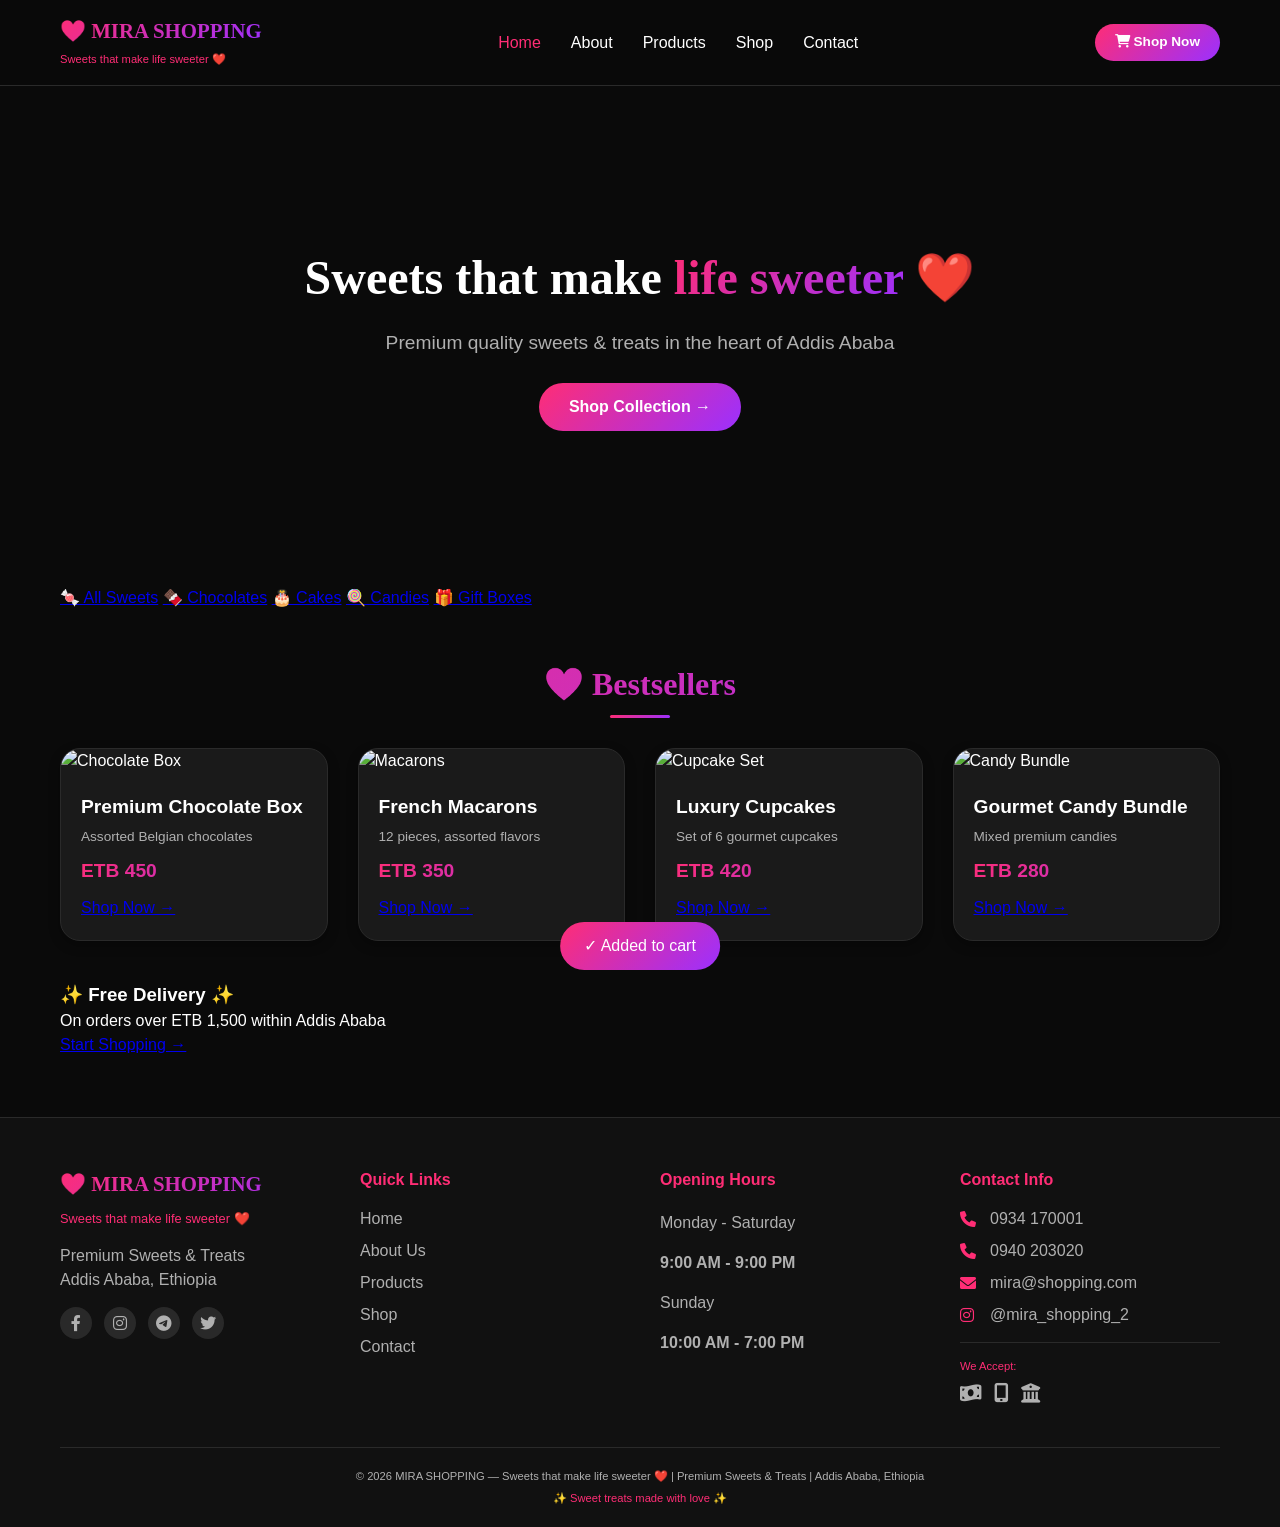
==== commit 787a726b: "Update index.html" ====
--- a/index.html
+++ b/index.html
@@ -4,7 +4,7 @@
     <meta charset="UTF-8">
     <meta name="viewport" content="width=device-width, initial-scale=1.0, viewport-fit=cover">
     <meta name="description" content="MIRA SHOPPING - Sweets that make life sweeter. Premium sweets & treats in Addis Ababa, Ethiopia">
-    <meta name="theme-color" content="#0A0A0A">
+    <meta name="theme-color" content="#FFFFFF">
     <title>MIRA SHOPPING | Sweets that make life sweeter</title>
     <link href="https://fonts.googleapis.com/css2?family=Inter:wght@300;400;500;600;700&family=Playfair+Display:wght@400;500;600;700&display=swap" rel="stylesheet">
     <link rel="stylesheet" href="https://cdnjs.cloudflare.com/ajax/libs/font-awesome/6.0.0-beta3/css/all.min.css">
@@ -60,7 +60,7 @@
     <!-- Hero Section -->
     <section class="hero">
         <div class="hero-bg" style="background-image: url('https://images.unsplash.com/photo-1551024506-0bccd828d307?w=1920&h=800&fit=crop');"></div>
-        <div class="hero-overlay-dark"></div>
+        <div class="hero-overlay-light"></div>
         <div class="container hero-content">
             <h1>Sweets that make <span class="highlight">life sweeter</span> <span class="heart">❤️</span></h1>
             <p>Premium quality sweets & treats in the heart of Addis Ababa</p>
@@ -68,11 +68,24 @@
         </div>
     </section>
 
+    <!-- Category Navigation - Horizontal -->
+    <section class="category-nav-section">
+        <div class="container">
+            <div class="category-nav-horizontal">
+                <a href="#" class="category-link active" data-cat="all">🍬 All Sweets</a>
+                <a href="#" class="category-link" data-cat="chocolates">🍫 Chocolates</a>
+                <a href="#" class="category-link" data-cat="cakes">🎂 Cakes</a>
+                <a href="#" class="category-link" data-cat="candies">🍭 Candies</a>
+                <a href="#" class="category-link" data-cat="gifts">🎁 Gift Boxes</a>
+            </div>
+        </div>
+    </section>
+
     <!-- Featured Products -->
     <section class="container">
         <h2 class="section-title">💜 Bestsellers</h2>
-        <div class="cards-grid">
-            <div class="product-card">
+        <div class="cards-grid" id="featuredGrid">
+            <div class="product-card" data-category="chocolates">
                 <img src="https://images.unsplash.com/photo-1587314156026-5df6b3fa0a5b?w=400&h=300&fit=crop" class="card-image" alt="Chocolate Box">
                 <div class="card-content">
                     <h3>Premium Chocolate Box</h3>
@@ -81,7 +94,7 @@
                     <a href="shop.html" class="shop-now-btn">Shop Now →</a>
                 </div>
             </div>
-            <div class="product-card">
+            <div class="product-card" data-category="candies">
                 <img src="https://images.unsplash.com/photo-1551024506-0bccd828d307?w=400&h=300&fit=crop" class="card-image" alt="Macarons">
                 <div class="card-content">
                     <h3>French Macarons</h3>
@@ -90,7 +103,7 @@
                     <a href="shop.html" class="shop-now-btn">Shop Now →</a>
                 </div>
             </div>
-            <div class="product-card">
+            <div class="product-card" data-category="cakes">
                 <img src="https://images.unsplash.com/photo-1578985545062-69928b1d9582?w=400&h=300&fit=crop" class="card-image" alt="Cupcake Set">
                 <div class="card-content">
                     <h3>Luxury Cupcakes</h3>
@@ -99,7 +112,7 @@
                     <a href="shop.html" class="shop-now-btn">Shop Now →</a>
                 </div>
             </div>
-            <div class="product-card">
+            <div class="product-card" data-category="candies">
                 <img src="https://images.unsplash.com/photo-1581798459219-318e76aecc7b?w=400&h=300&fit=crop" class="card-image" alt="Candy Bundle">
                 <div class="card-content">
                     <h3>Gourmet Candy Bundle</h3>
@@ -182,5 +195,23 @@
 
 <div id="toastMsg" class="toast-msg">✓ Added to cart</div>
 <script src="js/main.js"></script>
+<script>
+    // Category filter for home page
+    document.querySelectorAll('.category-link').forEach(link => {
+        link.addEventListener('click', function(e) {
+            e.preventDefault();
+            document.querySelectorAll('.category-link').forEach(l => l.classList.remove('active'));
+            this.classList.add('active');
+            const category = this.dataset.cat;
+            document.querySelectorAll('.product-card').forEach(card => {
+                if (category === 'all' || card.dataset.category === category) {
+                    card.style.display = 'block';
+                } else {
+                    card.style.display = 'none';
+                }
+            });
+        });
+    });
+</script>
 </body>
 </html>
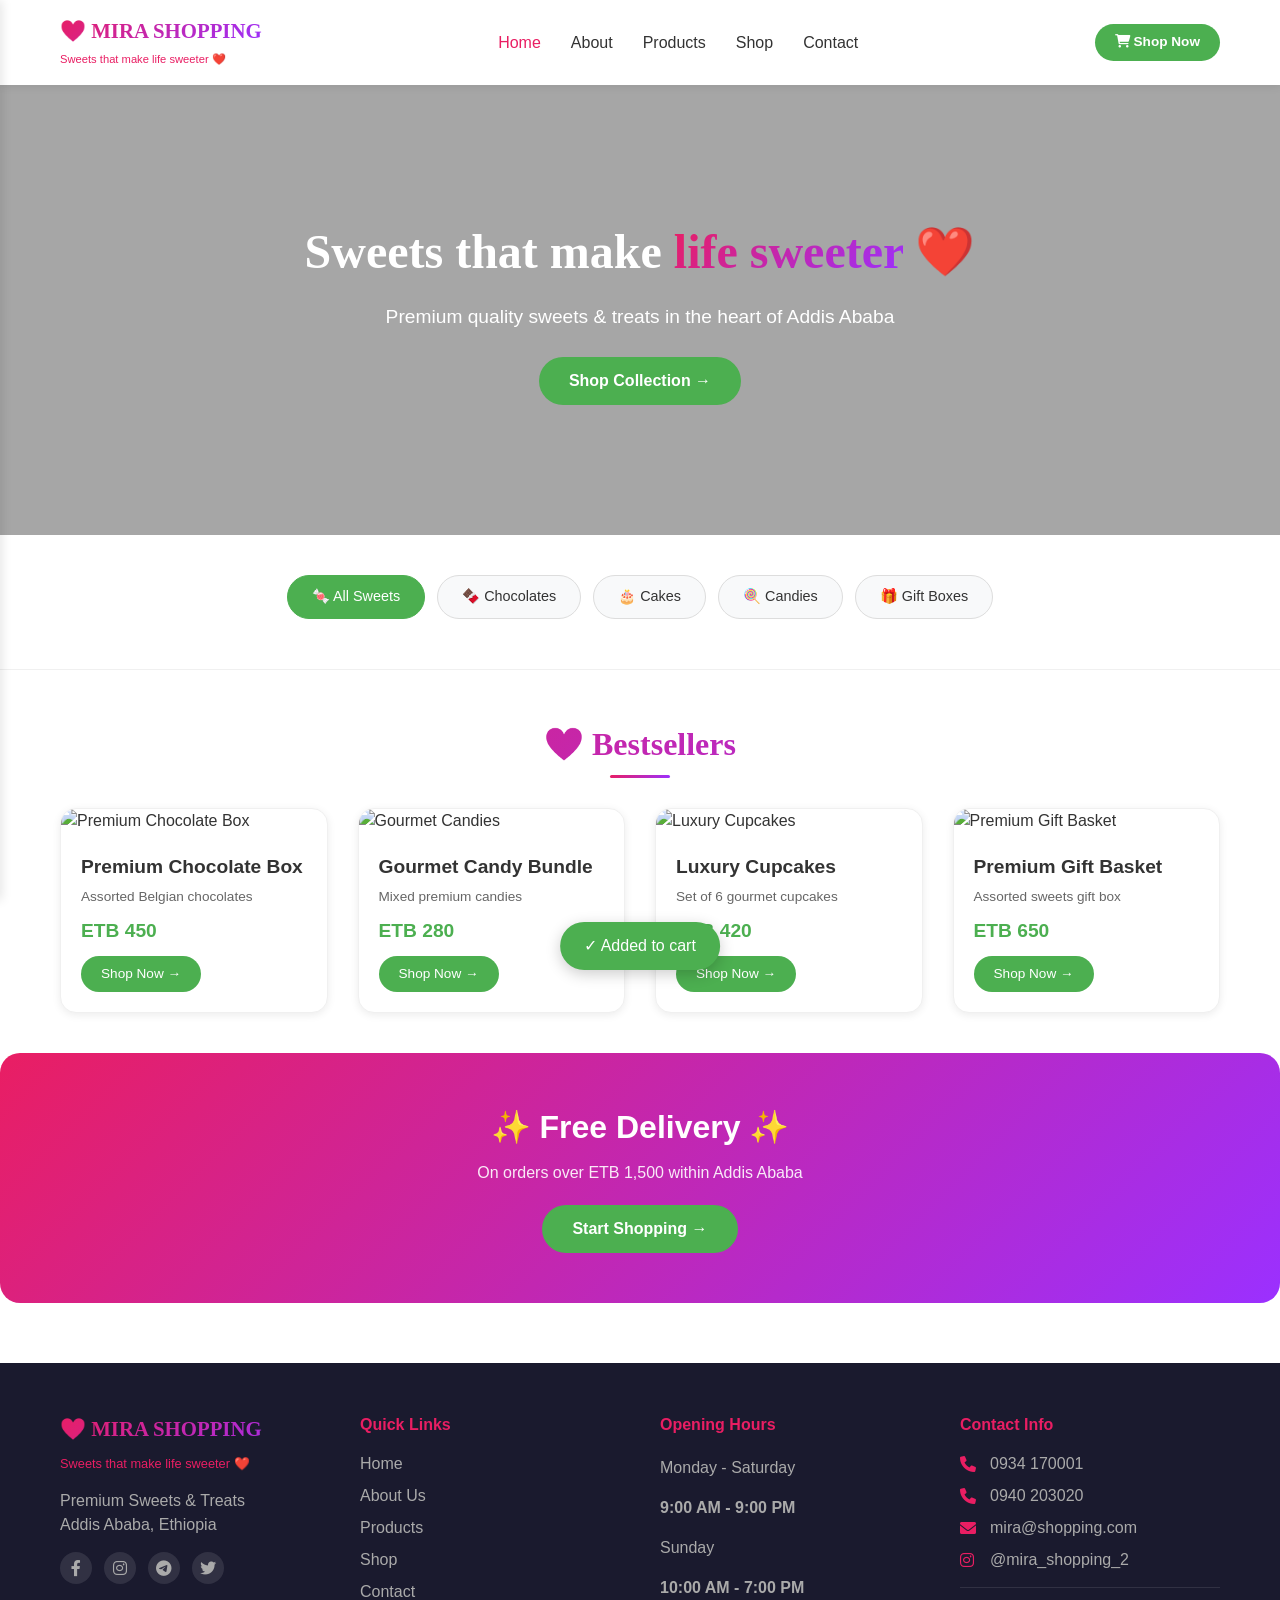
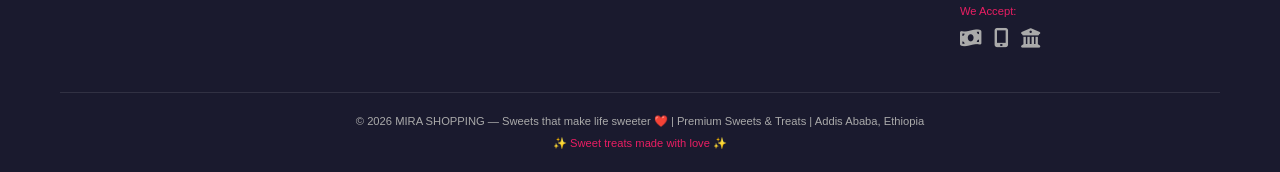
==== commit dd5bd8a4: "Update index.html" ====
--- a/index.html
+++ b/index.html
@@ -12,7 +12,6 @@
 </head>
 <body>
 
-<!-- Mobile Sidebar -->
 <div class="mobile-sidebar" id="mobileSidebar">
     <div class="sidebar-header">
         <h3>💜 MIRA SHOPPING</h3>
@@ -35,7 +34,6 @@
 </div>
 <div class="sidebar-overlay" id="sidebarOverlay"></div>
 
-<!-- Header -->
 <header class="main-header">
     <div class="container">
         <button class="mobile-menu-btn" id="mobileMenuBtn"><i class="fas fa-bars"></i></button>
@@ -57,9 +55,9 @@
 </header>
 
 <main>
-    <!-- Hero Section -->
+    <!-- Hero Section with YOUR Image -->
     <section class="hero">
-        <div class="hero-bg" style="background-image: url('https://images.unsplash.com/photo-1551024506-0bccd828d307?w=1920&h=800&fit=crop');"></div>
+        <div class="hero-bg" style="background-image: url('https://raw.githubusercontent.com/developereth/mirashopping/6b058b42c09805c017cdce5a04c856e689e22ebd/thumb-1920-325778.jpg');"></div>
         <div class="hero-overlay-light"></div>
         <div class="container hero-content">
             <h1>Sweets that make <span class="highlight">life sweeter</span> <span class="heart">❤️</span></h1>
@@ -68,7 +66,7 @@
         </div>
     </section>
 
-    <!-- Category Navigation - Horizontal -->
+    <!-- Category Navigation -->
     <section class="category-nav-section">
         <div class="container">
             <div class="category-nav-horizontal">
@@ -81,12 +79,12 @@
         </div>
     </section>
 
-    <!-- Featured Products -->
+    <!-- Featured Products with YOUR Images -->
     <section class="container">
         <h2 class="section-title">💜 Bestsellers</h2>
         <div class="cards-grid" id="featuredGrid">
             <div class="product-card" data-category="chocolates">
-                <img src="https://images.unsplash.com/photo-1587314156026-5df6b3fa0a5b?w=400&h=300&fit=crop" class="card-image" alt="Chocolate Box">
+                <img src="https://raw.githubusercontent.com/developereth/mirashopping/6b058b42c09805c017cdce5a04c856e689e22ebd/sweet-chocolate-pralines-candies-coffee-600nw-2687946123.jpg" class="card-image" alt="Premium Chocolate Box">
                 <div class="card-content">
                     <h3>Premium Chocolate Box</h3>
                     <p>Assorted Belgian chocolates</p>
@@ -95,16 +93,16 @@
                 </div>
             </div>
             <div class="product-card" data-category="candies">
-                <img src="https://images.unsplash.com/photo-1551024506-0bccd828d307?w=400&h=300&fit=crop" class="card-image" alt="Macarons">
-                <div class="card-content">
-                    <h3>French Macarons</h3>
-                    <p>12 pieces, assorted flavors</p>
-                    <div class="price">ETB 350</div>
+                <img src="https://raw.githubusercontent.com/developereth/mirashopping/6b058b42c09805c017cdce5a04c856e689e22ebd/colored-candies-yellow_93675-12198.jpg" class="card-image" alt="Gourmet Candies">
+                <div class="card-content">
+                    <h3>Gourmet Candy Bundle</h3>
+                    <p>Mixed premium candies</p>
+                    <div class="price">ETB 280</div>
                     <a href="shop.html" class="shop-now-btn">Shop Now →</a>
                 </div>
             </div>
             <div class="product-card" data-category="cakes">
-                <img src="https://images.unsplash.com/photo-1578985545062-69928b1d9582?w=400&h=300&fit=crop" class="card-image" alt="Cupcake Set">
+                <img src="https://raw.githubusercontent.com/developereth/mirashopping/6b058b42c09805c017cdce5a04c856e689e22ebd/HD-wallpaper-chocolate-macaroons-biscuits-chocolate-biscuits-sweets-baked-goods-thumbnail.jpg" class="card-image" alt="Luxury Cupcakes">
                 <div class="card-content">
                     <h3>Luxury Cupcakes</h3>
                     <p>Set of 6 gourmet cupcakes</p>
@@ -112,12 +110,12 @@
                     <a href="shop.html" class="shop-now-btn">Shop Now →</a>
                 </div>
             </div>
-            <div class="product-card" data-category="candies">
-                <img src="https://images.unsplash.com/photo-1581798459219-318e76aecc7b?w=400&h=300&fit=crop" class="card-image" alt="Candy Bundle">
-                <div class="card-content">
-                    <h3>Gourmet Candy Bundle</h3>
-                    <p>Mixed premium candies</p>
-                    <div class="price">ETB 280</div>
+            <div class="product-card" data-category="gifts">
+                <img src="https://raw.githubusercontent.com/developereth/mirashopping/6b058b42c09805c017cdce5a04c856e689e22ebd/149515014-sweet-food-top-view-of-sweets-candies-and-cookies-sweets-background.jpg" class="card-image" alt="Premium Gift Basket">
+                <div class="card-content">
+                    <h3>Premium Gift Basket</h3>
+                    <p>Assorted sweets gift box</p>
+                    <div class="price">ETB 650</div>
                     <a href="shop.html" class="shop-now-btn">Shop Now →</a>
                 </div>
             </div>
@@ -136,7 +134,6 @@
     </section>
 </main>
 
-<!-- Footer -->
 <footer class="main-footer">
     <div class="container">
         <div class="footer-grid">
@@ -196,7 +193,6 @@
 <div id="toastMsg" class="toast-msg">✓ Added to cart</div>
 <script src="js/main.js"></script>
 <script>
-    // Category filter for home page
     document.querySelectorAll('.category-link').forEach(link => {
         link.addEventListener('click', function(e) {
             e.preventDefault();
--- a/css/style.css
+++ b/css/style.css
@@ -1,23 +1,23 @@
 /* ============================================
-   MIRA SHOPPING - SWEETS THAT MAKE LIFE SWEETER
-   Black Background | Pink & Purple Mix Theme
+   MIRA SHOPPING - COMPLETE STYLESHEET
+   White Background | Green Buttons | Horizontal Categories
    ============================================ */
 
 :root {
-    --bg-black: #0A0A0A;
-    --bg-dark: #111111;
-    --bg-card: #1A1A1A;
-    --pink-primary: #FF2D75;
-    --pink-light: #FF6B9D;
-    --purple-primary: #9B30FF;
-    --purple-light: #C154FF;
-    --gradient-pink-purple: linear-gradient(135deg, #FF2D75, #9B30FF);
-    --gradient-purple-pink: linear-gradient(135deg, #9B30FF, #FF2D75);
     --white: #FFFFFF;
-    --text-muted: #B0B0B0;
-    --border-color: #2A2A2A;
-    --shadow: 0 4px 12px rgba(0,0,0,0.3);
-    --shadow-hover: 0 8px 25px rgba(155,48,255,0.2);
+    --bg-light: #F8F9FA;
+    --gray-light: #F0F0F0;
+    --gray-mid: #DDDDDD;
+    --text-dark: #333333;
+    --text-muted: #666666;
+    --primary-pink: #E91E63;
+    --primary-purple: #9B30FF;
+    --gradient-pink-purple: linear-gradient(135deg, #E91E63, #9B30FF);
+    --green-primary: #4CAF50;
+    --green-dark: #388E3C;
+    --green-light: #81C784;
+    --shadow: 0 2px 8px rgba(0,0,0,0.08);
+    --shadow-hover: 0 8px 25px rgba(0,0,0,0.12);
     --transition: all 0.3s ease;
 }
 
@@ -29,8 +29,8 @@
 
 body {
     font-family: 'Inter', sans-serif;
-    background: var(--bg-black);
-    color: var(--white);
+    background: var(--white);
+    color: var(--text-dark);
     line-height: 1.5;
 }
 
@@ -42,12 +42,11 @@
 
 /* ========== HEADER ========== */
 .main-header {
-    background: rgba(10, 10, 10, 0.95);
-    backdrop-filter: blur(10px);
+    background: var(--white);
+    box-shadow: var(--shadow);
     position: sticky;
     top: 0;
     z-index: 100;
-    border-bottom: 1px solid var(--border-color);
 }
 
 .main-header .container {
@@ -72,7 +71,7 @@
 
 .logo span {
     font-size: 0.7rem;
-    color: var(--pink-primary);
+    color: var(--primary-pink);
 }
 
 .desktop-nav {
@@ -82,18 +81,18 @@
 
 .desktop-nav a {
     text-decoration: none;
-    color: var(--white);
+    color: var(--text-dark);
     font-weight: 500;
     transition: var(--transition);
 }
 
 .desktop-nav a:hover,
 .desktop-nav a.active {
-    color: var(--pink-primary);
+    color: var(--primary-pink);
 }
 
 .btn-order {
-    background: var(--gradient-pink-purple);
+    background: var(--green-primary);
     color: white;
     padding: 8px 20px;
     border-radius: 40px;
@@ -104,8 +103,8 @@
 }
 
 .btn-order:hover {
+    background: var(--green-dark);
     transform: scale(0.96);
-    opacity: 0.9;
 }
 
 /* ========== MOBILE SIDEBAR ========== */
@@ -114,7 +113,7 @@
     background: none;
     border: none;
     font-size: 1.5rem;
-    color: var(--pink-primary);
+    color: var(--primary-pink);
     cursor: pointer;
 }
 
@@ -124,7 +123,7 @@
     left: 0;
     width: 100%;
     height: 100%;
-    background: rgba(0,0,0,0.7);
+    background: rgba(0,0,0,0.5);
     z-index: 998;
     opacity: 0;
     visibility: hidden;
@@ -142,11 +141,11 @@
     left: 0;
     width: 280px;
     height: 100%;
-    background: var(--bg-dark);
+    background: var(--white);
     z-index: 999;
     transform: translateX(-100%);
     transition: transform 0.3s ease;
-    border-right: 1px solid var(--border-color);
+    box-shadow: 2px 0 10px rgba(0,0,0,0.1);
     display: flex;
     flex-direction: column;
 }
@@ -157,7 +156,7 @@
 
 .sidebar-header {
     padding: 24px 20px;
-    border-bottom: 1px solid var(--border-color);
+    border-bottom: 1px solid var(--gray-light);
     display: flex;
     justify-content: space-between;
     align-items: center;
@@ -176,7 +175,6 @@
     border: none;
     font-size: 1.2rem;
     cursor: pointer;
-    color: var(--white);
 }
 
 .sidebar-nav {
@@ -189,7 +187,7 @@
 
 .sidebar-nav a {
     text-decoration: none;
-    color: var(--white);
+    color: var(--text-dark);
     padding: 12px;
     display: flex;
     align-items: center;
@@ -200,18 +198,18 @@
 
 .sidebar-nav a i {
     width: 24px;
-    color: var(--pink-primary);
+    color: var(--primary-pink);
 }
 
 .sidebar-nav a:hover,
 .sidebar-nav a.active {
-    background: rgba(255, 45, 117, 0.1);
-    color: var(--pink-primary);
+    background: rgba(233, 30, 99, 0.1);
+    color: var(--primary-pink);
 }
 
 .sidebar-order-btn {
     margin: 20px;
-    background: var(--gradient-pink-purple);
+    background: var(--green-primary);
     color: white;
     text-decoration: none;
     padding: 14px;
@@ -222,7 +220,7 @@
 
 .sidebar-footer {
     padding: 20px;
-    border-top: 1px solid var(--border-color);
+    border-top: 1px solid var(--gray-light);
     font-size: 0.7rem;
     color: var(--text-muted);
     line-height: 1.8;
@@ -230,13 +228,13 @@
 
 .sidebar-footer i {
     width: 24px;
-    color: var(--pink-primary);
+    color: var(--primary-pink);
 }
 
 /* ========== HERO SECTION ========== */
 .hero {
     position: relative;
-    min-height: 500px;
+    min-height: 450px;
     display: flex;
     align-items: center;
     justify-content: center;
@@ -256,13 +254,13 @@
     z-index: 0;
 }
 
-.hero-overlay-dark {
+.hero-overlay-light {
     position: absolute;
     top: 0;
     left: 0;
     width: 100%;
     height: 100%;
-    background: rgba(0, 0, 0, 0.6);
+    background: rgba(0, 0, 0, 0.35);
     z-index: 1;
 }
 
@@ -285,18 +283,13 @@
     color: transparent;
 }
 
-.hero-content h1 .heart {
-    color: var(--pink-primary);
-}
-
 .hero-content p {
     font-size: 1.2rem;
     margin-bottom: 25px;
-    color: var(--text-muted);
 }
 
 .hero-btn {
-    background: var(--gradient-pink-purple);
+    background: var(--green-primary);
     color: white;
     padding: 12px 30px;
     border-radius: 40px;
@@ -307,8 +300,51 @@
 }
 
 .hero-btn:hover {
+    background: var(--green-dark);
     transform: translateY(-2px);
-    opacity: 0.9;
+}
+
+/* ========== HORIZONTAL CATEGORY NAVIGATION (FIXED) ========== */
+.category-nav-section {
+    padding: 20px 0;
+    background: var(--white);
+    border-bottom: 1px solid var(--gray-light);
+}
+
+.category-nav-horizontal {
+    display: flex;
+    justify-content: center;
+    flex-wrap: wrap;
+    gap: 12px;
+    margin: 20px 0 30px;
+}
+
+.category-nav-horizontal a,
+.category-nav-horizontal .cat-btn {
+    padding: 10px 24px;
+    background: var(--bg-light);
+    border: 1px solid var(--gray-mid);
+    border-radius: 40px;
+    text-decoration: none;
+    color: var(--text-dark);
+    font-weight: 500;
+    font-size: 0.9rem;
+    transition: var(--transition);
+    cursor: pointer;
+}
+
+.category-nav-horizontal a:hover,
+.category-nav-horizontal .cat-btn:hover {
+    background: var(--green-primary);
+    color: white;
+    border-color: var(--green-primary);
+}
+
+.category-nav-horizontal a.active,
+.category-nav-horizontal .cat-btn.active {
+    background: var(--green-primary);
+    color: white;
+    border-color: var(--green-primary);
 }
 
 /* ========== SECTION TITLE ========== */
@@ -336,6 +372,12 @@
     border-radius: 3px;
 }
 
+.section-title-small {
+    font-size: 1.5rem;
+    margin: 30px 0 20px;
+    color: var(--primary-pink);
+}
+
 /* ========== PRODUCT CARDS ========== */
 .cards-grid {
     display: grid;
@@ -345,23 +387,23 @@
 }
 
 .product-card {
-    background: var(--bg-card);
-    border-radius: 20px;
+    background: var(--white);
+    border-radius: 16px;
     overflow: hidden;
     transition: var(--transition);
     box-shadow: var(--shadow);
-    border: 1px solid var(--border-color);
+    border: 1px solid var(--gray-light);
 }
 
 .product-card:hover {
     transform: translateY(-5px);
     box-shadow: var(--shadow-hover);
-    border-color: var(--purple-primary);
+    border-color: var(--green-primary);
 }
 
 .card-image {
     width: 100%;
-    height: 180px;
+    height: 200px;
     object-fit: cover;
 }
 
@@ -372,7 +414,6 @@
 .card-content h3 {
     font-size: 1.2rem;
     margin-bottom: 5px;
-    color: var(--white);
 }
 
 .card-content p {
@@ -381,32 +422,62 @@
 }
 
 .price {
-    background: var(--gradient-pink-purple);
-    -webkit-background-clip: text;
-    background-clip: text;
-    color: transparent;
+    color: var(--green-primary);
     font-weight: 700;
     font-size: 1.2rem;
     margin: 10px 0;
 }
 
-.add-to-cart,
-.bulk-inquiry {
+.shop-now-btn {
+    display: inline-block;
+    background: var(--green-primary);
+    color: white;
+    padding: 8px 20px;
+    border-radius: 40px;
+    text-decoration: none;
+    font-weight: 500;
+    font-size: 0.85rem;
+    transition: var(--transition);
+}
+
+.shop-now-btn:hover {
+    background: var(--green-dark);
+}
+
+/* ========== PROMO BANNER ========== */
+.promo-banner {
     background: var(--gradient-pink-purple);
-    color: white;
-    border: none;
-    padding: 10px;
-    width: 100%;
+    padding: 50px 0;
+    margin: 40px 0;
+    text-align: center;
+    border-radius: 20px;
+}
+
+.promo-content h3 {
+    font-size: 2rem;
+    color: white;
+    margin-bottom: 10px;
+}
+
+.promo-content p {
+    color: rgba(255,255,255,0.9);
+    margin-bottom: 20px;
+}
+
+.promo-btn {
+    background: var(--green-primary);
+    color: white;
+    padding: 12px 30px;
     border-radius: 40px;
+    text-decoration: none;
     font-weight: 600;
-    cursor: pointer;
-    transition: var(--transition);
-}
-
-.add-to-cart:hover,
-.bulk-inquiry:hover {
+    display: inline-block;
+    transition: var(--transition);
+}
+
+.promo-btn:hover {
+    background: var(--green-dark);
     transform: translateY(-2px);
-    opacity: 0.9;
 }
 
 /* ========== ABOUT PAGE ========== */
@@ -459,7 +530,7 @@
 .about-values h3 {
     font-size: 1.5rem;
     margin-bottom: 20px;
-    color: var(--pink-primary);
+    color: var(--primary-pink);
 }
 
 .about-values ul {
@@ -475,7 +546,7 @@
 }
 
 .about-values li i {
-    color: var(--purple-primary);
+    color: var(--green-primary);
     width: 24px;
 }
 
@@ -484,12 +555,10 @@
 }
 
 .quote-card {
-    background: var(--bg-card);
+    background: var(--bg-light);
     padding: 40px;
     border-radius: 24px;
     text-align: center;
-    box-shadow: var(--shadow);
-    border: 1px solid var(--border-color);
 }
 
 .quote-card i {
@@ -506,95 +575,35 @@
     font-size: 1.2rem;
     font-style: italic;
     margin-bottom: 15px;
-    color: var(--white);
-}
-
-.quote-card span {
-    color: var(--text-muted);
-}
-
-/* ========== MENU PAGE ========== */
-.category-filters {
-    display: flex;
-    justify-content: center;
-    gap: 15px;
-    margin: 30px 0;
-    flex-wrap: wrap;
-}
-
-.filter-btn {
-    background: var(--bg-card);
-    border: 1px solid var(--border-color);
-    color: var(--white);
-    padding: 8px 20px;
-    border-radius: 40px;
-    cursor: pointer;
-    transition: var(--transition);
-    font-weight: 500;
-}
-
-.filter-btn.active,
-.filter-btn:hover {
-    background: var(--gradient-pink-purple);
-    color: white;
-    border-color: transparent;
-}
-
-/* ========== BULK ORDERS PAGE ========== */
-.catering-form {
-    background: var(--bg-card);
-    padding: 30px;
-    border-radius: 24px;
-    margin: 40px 0;
-    box-shadow: var(--shadow);
-    border: 1px solid var(--border-color);
-}
-
-.catering-form h3 {
-    text-align: center;
-    margin-bottom: 10px;
-    background: var(--gradient-pink-purple);
-    -webkit-background-clip: text;
-    background-clip: text;
-    color: transparent;
-}
-
-.catering-form p {
-    text-align: center;
-    margin-bottom: 20px;
-    color: var(--text-muted);
-}
-
-/* ========== ORDER PAGE ========== */
-.order-section {
+}
+
+/* ========== SHOP/CART PAGE ========== */
+.shop-section {
     padding: 40px 0;
 }
 
-.order-layout {
+.shop-layout {
     display: grid;
     grid-template-columns: 1fr 1fr;
     gap: 40px;
     margin-bottom: 50px;
 }
 
-.order-summary {
-    background: var(--bg-card);
+.cart-summary {
+    background: var(--bg-light);
     padding: 25px;
     border-radius: 20px;
-    border: 1px solid var(--border-color);
-}
-
-.order-summary h3 {
+    border: 1px solid var(--gray-light);
+}
+
+.cart-summary h3 {
     margin-bottom: 20px;
-    background: var(--gradient-pink-purple);
-    -webkit-background-clip: text;
-    background-clip: text;
-    color: transparent;
+    color: var(--primary-pink);
 }
 
 .cart-items {
     min-height: 150px;
-    max-height: 250px;
+    max-height: 350px;
     overflow-y: auto;
     margin-bottom: 20px;
 }
@@ -605,46 +614,99 @@
     color: var(--text-muted);
 }
 
+/* ========== CART ITEM WITH VISIBLE +/- BUTTONS (FIXED) ========== */
 .cart-item {
     display: flex;
     justify-content: space-between;
     align-items: center;
     padding: 12px 0;
-    border-bottom: 1px solid var(--border-color);
+    border-bottom: 1px solid var(--gray-mid);
     flex-wrap: wrap;
-    gap: 10px;
-    color: var(--white);
+    gap: 12px;
+}
+
+.item-name {
+    flex: 1;
+    min-width: 120px;
+    font-weight: 600;
 }
 
 .cart-controls {
     display: flex;
+    align-items: center;
     gap: 8px;
-    align-items: center;
+    background: #f5f5f5;
+    padding: 4px 12px;
+    border-radius: 40px;
 }
 
 .qty-btn {
-    width: 28px;
-    height: 28px;
-    background: var(--bg-black);
-    border: 1px solid var(--border-color);
+    width: 32px;
+    height: 32px;
+    background: white;
+    border: 1px solid #ddd;
     border-radius: 50%;
     cursor: pointer;
-    color: var(--white);
+    font-size: 18px;
+    font-weight: bold;
+    color: var(--green-primary);
+    display: flex;
+    align-items: center;
+    justify-content: center;
+    transition: all 0.2s ease;
+}
+
+.qty-btn:hover {
+    background: var(--green-primary);
+    color: white;
+    border-color: var(--green-primary);
+    transform: scale(1.05);
+}
+
+.minus-btn {
+    color: #ff6b6b;
+}
+
+.minus-btn:hover {
+    background: #ff6b6b;
+    color: white;
+    border-color: #ff6b6b;
+}
+
+.item-qty {
+    min-width: 30px;
+    text-align: center;
+    font-weight: 600;
+    font-size: 16px;
 }
 
 .remove-btn {
     background: none;
     border: none;
     cursor: pointer;
-    color: #ff6b6b;
+    font-size: 16px;
+    opacity: 0.6;
+    transition: all 0.2s;
+    padding: 5px;
+}
+
+.remove-btn:hover {
+    opacity: 1;
+    transform: scale(1.1);
+}
+
+.item-total-price {
+    font-weight: 600;
+    color: var(--green-primary);
+    min-width: 80px;
+    text-align: right;
 }
 
 .cart-total {
     text-align: right;
     padding-top: 15px;
-    border-top: 2px solid var(--border-color);
+    border-top: 2px solid var(--gray-mid);
     font-size: 1.2rem;
-    color: var(--white);
 }
 
 .delivery-note {
@@ -653,39 +715,34 @@
     font-size: 0.8rem;
 }
 
-.order-form {
-    background: var(--bg-card);
+.checkout-form {
+    background: var(--bg-light);
     padding: 25px;
     border-radius: 20px;
-    border: 1px solid var(--border-color);
-}
-
-.order-form h3 {
+    border: 1px solid var(--gray-light);
+}
+
+.checkout-form h3 {
     margin-bottom: 20px;
-    background: var(--gradient-pink-purple);
-    -webkit-background-clip: text;
-    background-clip: text;
-    color: transparent;
-}
-
-.order-form input,
-.order-form select,
-.order-form textarea {
+    color: var(--primary-pink);
+}
+
+.checkout-form input,
+.checkout-form select,
+.checkout-form textarea {
     width: 100%;
     padding: 12px;
     margin-bottom: 15px;
-    border: 1px solid var(--border-color);
+    border: 1px solid var(--gray-mid);
     border-radius: 12px;
-    background: var(--bg-black);
-    color: var(--white);
     font-family: 'Inter', sans-serif;
 }
 
-.order-form input:focus,
-.order-form select:focus,
-.order-form textarea:focus {
+.checkout-form input:focus,
+.checkout-form select:focus,
+.checkout-form textarea:focus {
     outline: none;
-    border-color: var(--purple-primary);
+    border-color: var(--green-primary);
 }
 
 .form-row-small {
@@ -694,44 +751,40 @@
     gap: 15px;
 }
 
-.menu-title {
-    font-size: 1.5rem;
-    margin: 30px 0 20px;
-    background: var(--gradient-pink-purple);
-    -webkit-background-clip: text;
-    background-clip: text;
-    color: transparent;
-}
-
 .items-grid {
     display: grid;
-    grid-template-columns: repeat(auto-fill, minmax(250px, 1fr));
+    grid-template-columns: repeat(auto-fill, minmax(280px, 1fr));
     gap: 12px;
 }
 
-.order-item {
-    background: var(--bg-card);
+.shop-item {
+    background: var(--bg-light);
     padding: 12px 20px;
     border-radius: 12px;
     display: flex;
     justify-content: space-between;
     align-items: center;
-    border: 1px solid var(--border-color);
-    color: var(--white);
-}
-
-.order-item span:first-child {
+    border: 1px solid var(--gray-light);
+}
+
+.shop-item span:first-child {
     font-weight: 500;
 }
 
-.add-item {
-    background: var(--gradient-pink-purple);
+.add-to-cart-btn {
+    background: var(--green-primary);
     color: white;
     border: none;
-    padding: 5px 15px;
+    padding: 6px 16px;
     border-radius: 30px;
     cursor: pointer;
-    width: auto;
+    font-weight: 500;
+    transition: var(--transition);
+}
+
+.add-to-cart-btn:hover {
+    background: var(--green-dark);
+    transform: scale(0.96);
 }
 
 /* ========== CONTACT PAGE ========== */
@@ -747,18 +800,18 @@
 }
 
 .contact-card {
-    background: var(--bg-card);
+    background: var(--white);
     padding: 30px 20px;
     text-align: center;
     border-radius: 20px;
-    transition: var(--transition);
-    border: 1px solid var(--border-color);
+    box-shadow: var(--shadow);
+    border: 1px solid var(--gray-light);
+    transition: var(--transition);
 }
 
 .contact-card:hover {
     transform: translateY(-5px);
     box-shadow: var(--shadow-hover);
-    border-color: var(--purple-primary);
 }
 
 .icon-circle {
@@ -779,7 +832,6 @@
 
 .contact-card h3 {
     margin-bottom: 8px;
-    color: var(--white);
 }
 
 .contact-card p {
@@ -809,7 +861,6 @@
 .social-link.fb { background: #1877F2; }
 .social-link.ig { background: linear-gradient(45deg, #f09433, #d62976); }
 .social-link.tg { background: #0088cc; }
-.social-link.tw { background: #1DA1F2; }
 .social-link.wa { background: #25D366; }
 
 .social-link:hover {
@@ -824,20 +875,16 @@
 }
 
 .contact-form {
-    background: var(--bg-card);
+    background: var(--bg-light);
     padding: 40px;
     border-radius: 24px;
     box-shadow: var(--shadow);
-    border: 1px solid var(--border-color);
 }
 
 .contact-form h3 {
     text-align: center;
     margin-bottom: 25px;
-    background: var(--gradient-pink-purple);
-    -webkit-background-clip: text;
-    background-clip: text;
-    color: transparent;
+    color: var(--primary-pink);
 }
 
 .form-row {
@@ -850,20 +897,20 @@
 input, textarea, select {
     width: 100%;
     padding: 12px 15px;
-    border: 1px solid var(--border-color);
+    border: 1px solid var(--gray-mid);
     border-radius: 12px;
     font-family: 'Inter', sans-serif;
-    background: var(--bg-black);
-    color: var(--white);
+    transition: var(--transition);
 }
 
 input:focus, textarea:focus {
     outline: none;
-    border-color: var(--purple-primary);
+    border-color: var(--green-primary);
+    box-shadow: 0 0 0 2px rgba(76, 175, 80, 0.1);
 }
 
 button {
-    background: var(--gradient-pink-purple);
+    background: var(--green-primary);
     color: white;
     border: none;
     padding: 12px 25px;
@@ -875,17 +922,16 @@
 }
 
 button:hover {
+    background: var(--green-dark);
     transform: translateY(-2px);
-    opacity: 0.9;
 }
 
 /* ========== FOOTER ========== */
 .main-footer {
-    background: var(--bg-dark);
-    color: var(--text-muted);
+    background: #1A1A2E;
+    color: #AAAAAA;
     padding: 50px 0 20px;
     margin-top: 60px;
-    border-top: 1px solid var(--border-color);
 }
 
 .footer-grid {
@@ -908,12 +954,12 @@
 
 .tagline {
     font-size: 0.8rem;
-    color: var(--pink-primary);
+    color: var(--primary-pink);
     margin-bottom: 15px;
 }
 
 .footer-col h4 {
-    color: var(--pink-primary);
+    color: var(--primary-pink);
     margin-bottom: 15px;
     font-size: 1rem;
 }
@@ -927,13 +973,13 @@
 }
 
 .footer-col ul li a {
-    color: var(--text-muted);
+    color: #AAAAAA;
     text-decoration: none;
     transition: var(--transition);
 }
 
 .footer-col ul li a:hover {
-    color: var(--pink-primary);
+    color: var(--primary-pink);
     padding-left: 5px;
 }
 
@@ -952,12 +998,12 @@
     align-items: center;
     justify-content: center;
     transition: var(--transition);
-    color: var(--text-muted);
+    color: #AAAAAA;
     text-decoration: none;
 }
 
 .social-links a:hover {
-    background: var(--gradient-pink-purple);
+    background: var(--green-primary);
     transform: translateY(-3px);
     color: white;
 }
@@ -970,7 +1016,7 @@
 
 .contact-info li i {
     width: 20px;
-    color: var(--pink-primary);
+    color: var(--primary-pink);
 }
 
 .hours li {
@@ -980,73 +1026,89 @@
 .payment-badge {
     margin-top: 15px;
     padding-top: 15px;
-    border-top: 1px solid var(--border-color);
+    border-top: 1px solid rgba(255,255,255,0.1);
 }
 
 .payment-badge span {
     display: block;
     margin-bottom: 8px;
     font-size: 0.7rem;
-    color: var(--pink-primary);
+    color: var(--primary-pink);
 }
 
 .payment-badge i {
     font-size: 1.2rem;
     margin-right: 8px;
-    color: var(--text-muted);
 }
 
 .footer-bottom {
     text-align: center;
     padding-top: 20px;
-    border-top: 1px solid var(--border-color);
+    border-top: 1px solid rgba(255,255,255,0.1);
     font-size: 0.7rem;
 }
 
 .footer-heart {
     margin-top: 5px;
-    color: var(--pink-primary);
-}
-
-/* ========== TOAST ========== */
+    color: var(--primary-pink);
+}
+
+/* ========== TOAST NOTIFICATION ========== */
 .toast-msg {
     position: fixed;
     bottom: 30px;
     left: 50%;
     transform: translateX(-50%) translateY(100px);
-    background: var(--gradient-pink-purple);
+    background: var(--green-primary);
     color: white;
     padding: 12px 24px;
     border-radius: 50px;
     z-index: 2000;
-    transition: transform 0.3s;
+    transition: transform 0.3s ease;
     font-weight: 500;
     white-space: nowrap;
+    box-shadow: 0 4px 15px rgba(0,0,0,0.2);
 }
 
 .toast-msg.show {
     transform: translateX(-50%) translateY(0);
 }
 
-/* ========== RESPONSIVE ========== */
+/* ========== RESPONSIVE DESIGN ========== */
 @media (max-width: 900px) {
-    .desktop-nav, .btn-order {
+    .desktop-nav, 
+    .btn-order {
         display: none;
     }
+    
     .mobile-menu-btn {
         display: block;
     }
+    
     .hero-content h1 {
         font-size: 2rem;
     }
+    
     .contact-cards {
         grid-template-columns: repeat(2, 1fr);
     }
-    .order-layout {
+    
+    .shop-layout {
         grid-template-columns: 1fr;
     }
+    
     .about-grid {
         grid-template-columns: 1fr;
+    }
+    
+    .category-nav-horizontal {
+        gap: 8px;
+    }
+    
+    .category-nav-horizontal a,
+    .category-nav-horizontal .cat-btn {
+        padding: 6px 14px;
+        font-size: 0.75rem;
     }
 }
 
@@ -1054,27 +1116,79 @@
     .contact-cards {
         grid-template-columns: 1fr;
     }
+    
     .form-row {
         grid-template-columns: 1fr;
         gap: 0;
     }
+    
     .form-row-small {
         grid-template-columns: 1fr;
     }
+    
     .stats {
         flex-direction: column;
         align-items: center;
     }
+    
     .container {
         padding: 0 15px;
     }
+    
     .hero {
-        min-height: 400px;
-    }
+        min-height: 350px;
+    }
+    
+    .hero-content h1 {
+        font-size: 1.5rem;
+    }
+    
+    .hero-content p {
+        font-size: 0.9rem;
+    }
+    
     .toast-msg {
         white-space: normal;
         text-align: center;
         width: 85%;
         font-size: 0.85rem;
     }
-}
+    
+    .cart-item {
+        flex-direction: column;
+        align-items: flex-start;
+    }
+    
+    .item-total-price {
+        text-align: left;
+    }
+    
+    .cart-controls {
+        align-self: flex-start;
+    }
+    
+    .cards-grid {
+        grid-template-columns: 1fr;
+    }
+    
+    .items-grid {
+        grid-template-columns: 1fr;
+    }
+}
+
+/* ========== UTILITY CLASSES ========== */
+.text-center {
+    text-align: center;
+}
+
+.mt-20 {
+    margin-top: 20px;
+}
+
+.mb-20 {
+    margin-bottom: 20px;
+}
+
+.hidden {
+    display: none;
+}
